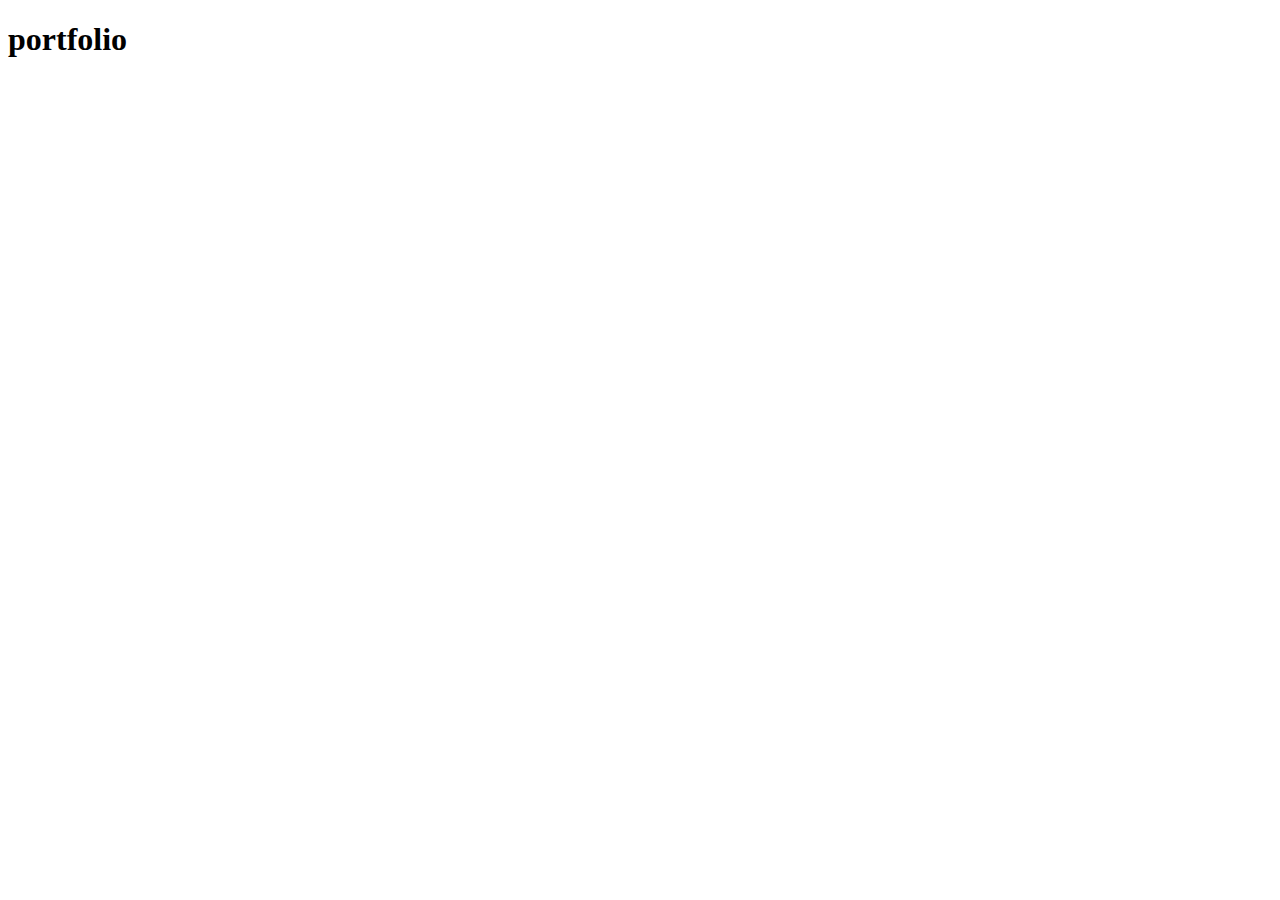
==== portfolio.html @ dc9007f6 "Create portfolio.html" ====
<!DOCTYPE html>
<html lang="en">
<head>
    <meta charset="UTF-8">
    <meta name="viewport" content="width=device-width, initial-scale=1.0">
    <title>Portfolio</title>
</head>
<body>
    <h1>portfolio</h1>
</body>
</html>
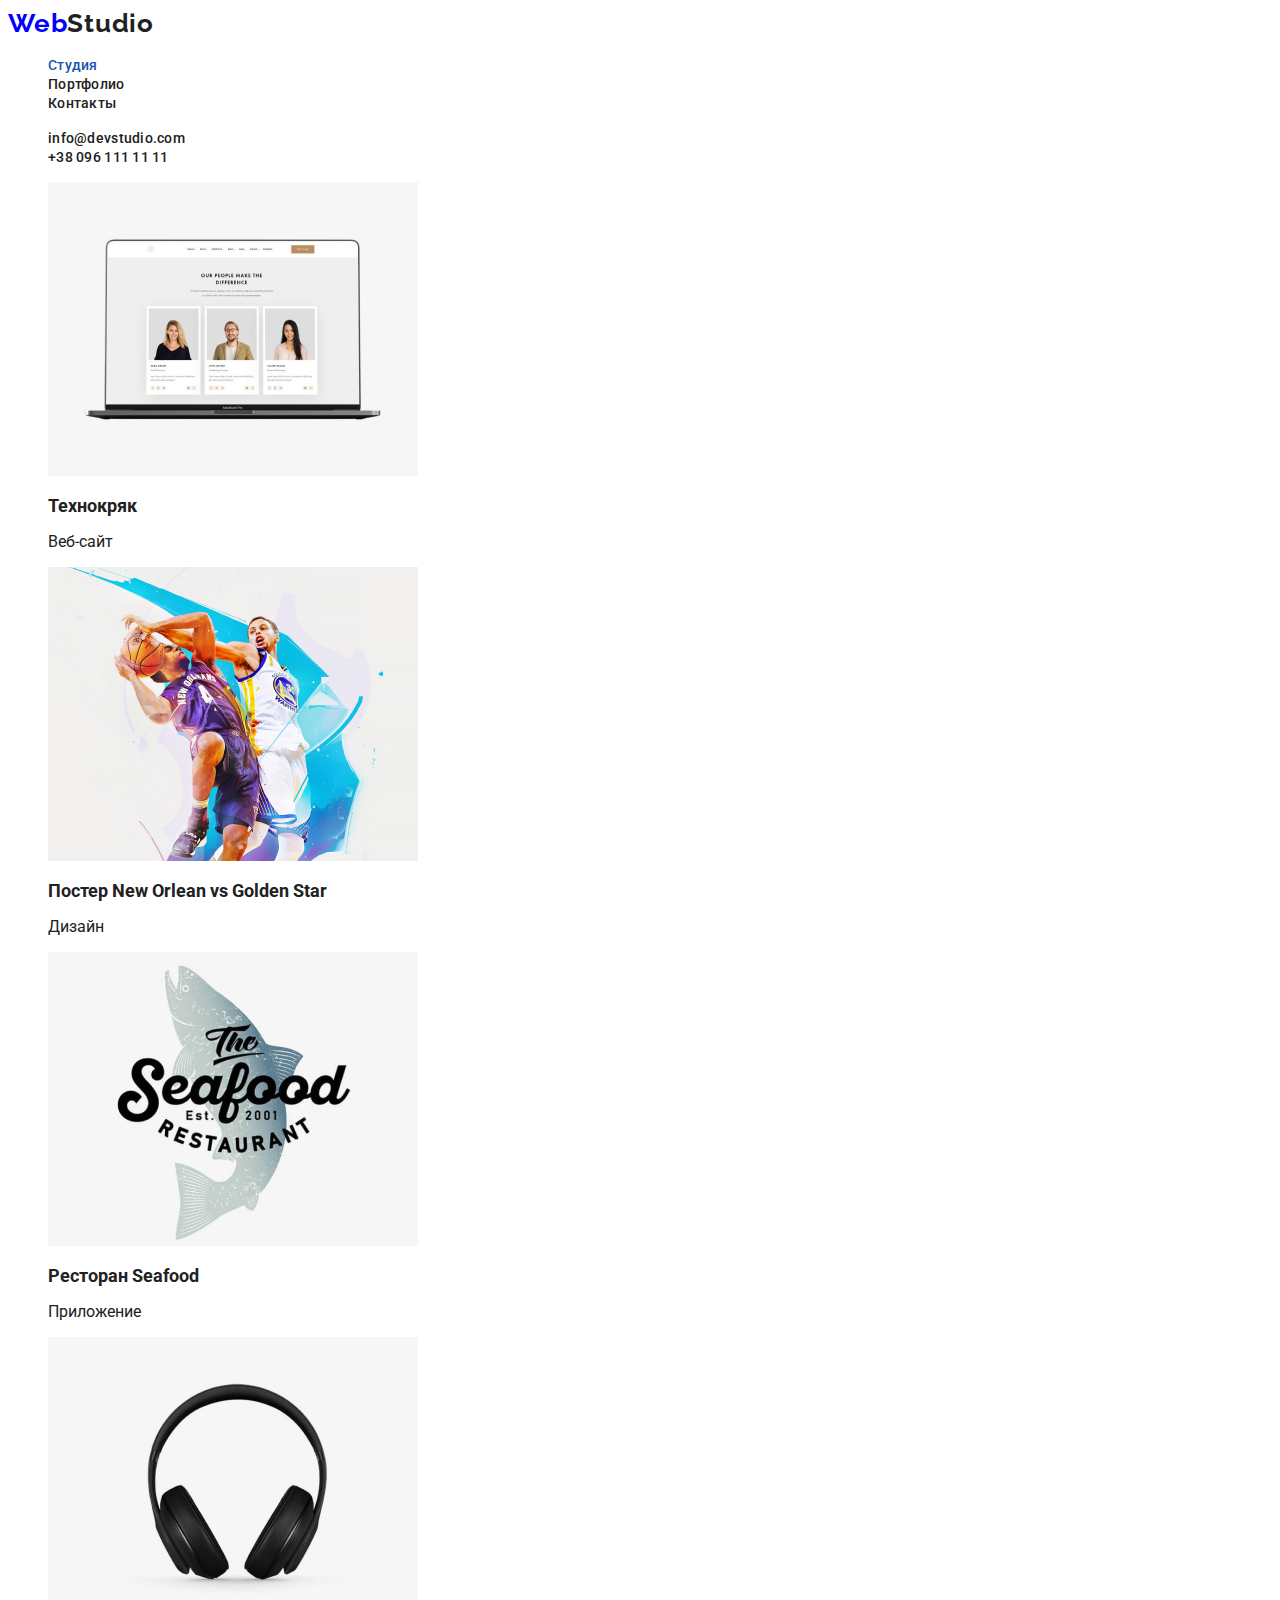
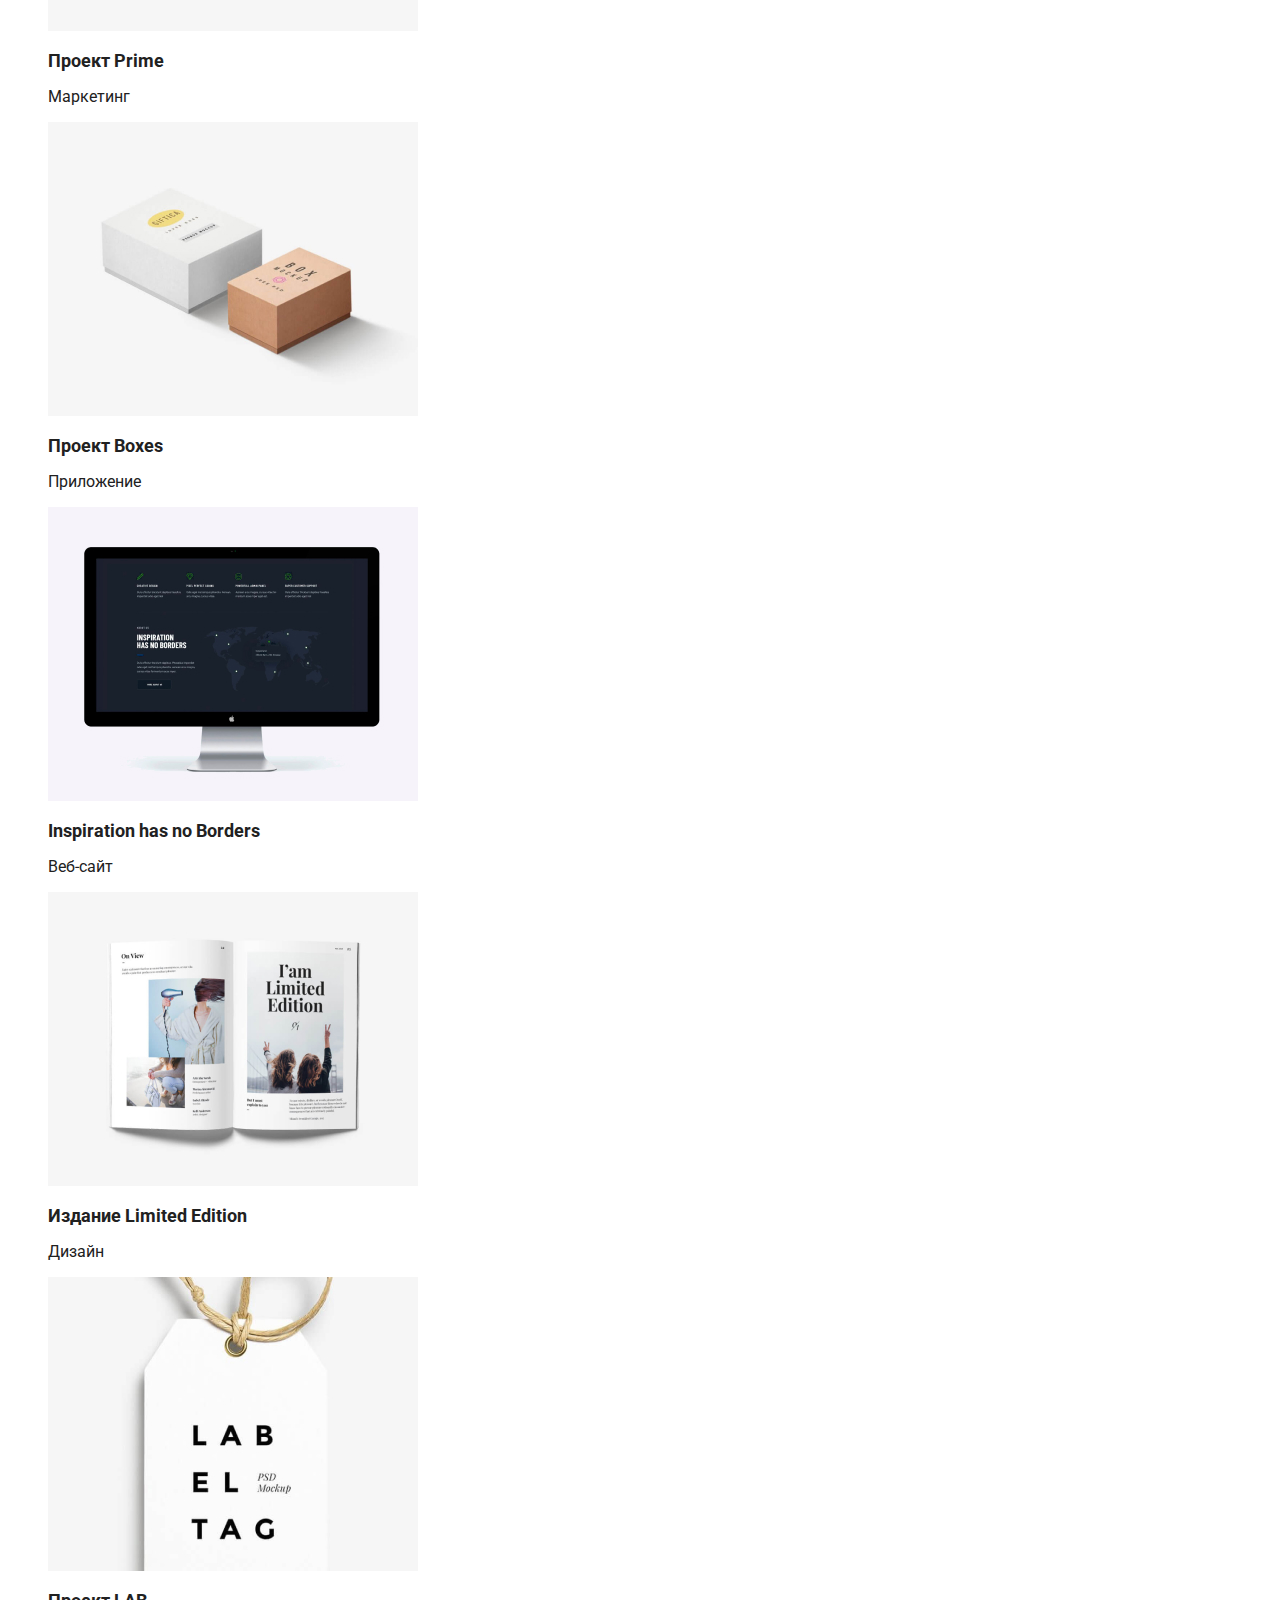
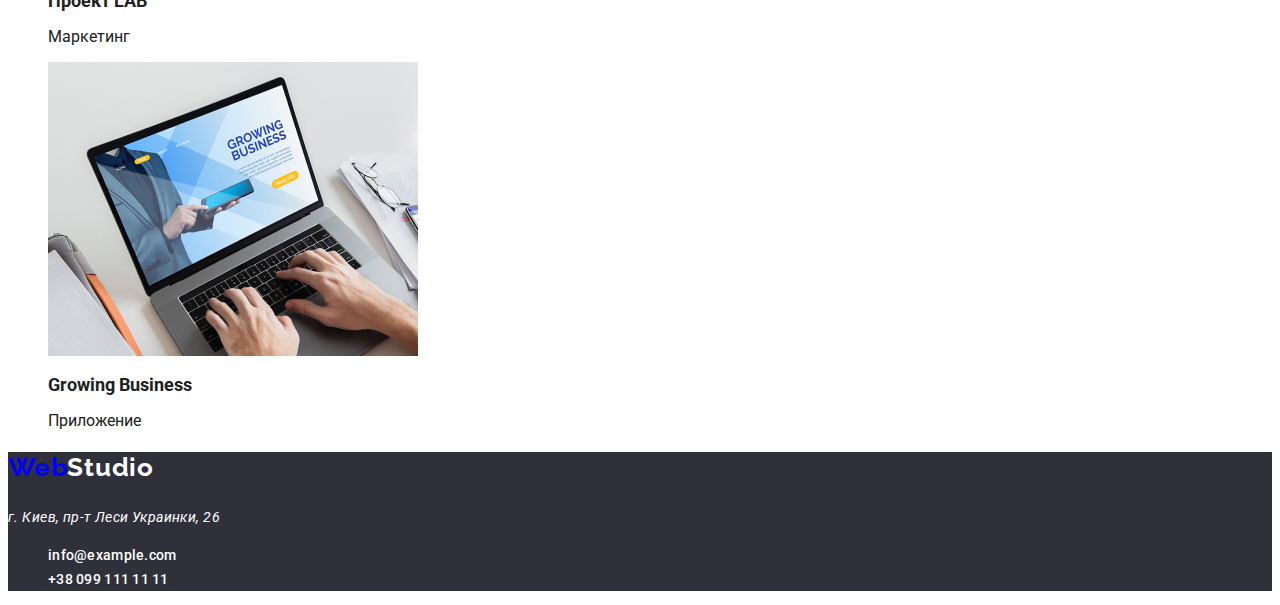
==== commit 0f01c875: "create portfolio" ====
--- a/portfolio.html
+++ b/portfolio.html
@@ -1,11 +1,127 @@
 <!DOCTYPE html>
-<html lang="en">
+<html lang="ru">
+
 <head>
     <meta charset="UTF-8">
     <meta name="viewport" content="width=device-width, initial-scale=1.0">
-    <title>Portfolio</title>
+    <title>portfolio</title>
+    <link rel="stylesheet" href="https://cdnjs.cloudflare.com/ajax/libs/modern-normalize/1.0.0/modern-normalize.min.css"
+        integrity="sha512-ISS7cAi1PEhQ8jnbJpJZMd29NlhNj4AWYyLOSp2CE/CsHxTCu+r+t0D2yoJudVrd0/8fTVPUVDzY5Tvli75u/g=="
+        crossorigin="anonymous">
+    <link rel="stylesheet" href="./css/main.css">
+    <link rel="stylesheet" href="./css/common.css">
+    <link rel="preconnect" href="https://fonts.gstatic.com">
+    <link
+        href="https://fonts.googleapis.com/css2?family=Raleway:wght@700&family=Roboto:wght@400;500;700;900&display=swap"
+        rel="stylesheet">
+
+
 </head>
+
 <body>
-    <h1>portfolio</h1>
+    <header>
+        <nav>
+            <a href="#" class="logo"> <span style="color: blue; ">Web</span>Studio</a>
+            <ul class="site-nav list">
+                <li>
+                    <a href="#" class="link current">Студия</a>
+                </li>
+                <li>
+                    <a href="./portfolio.html" class="link">Портфолио</a>
+                </li>
+                <li>
+                    <a href="#" class="link">Контакты</a>
+                </li>
+            </ul>
+        </nav>
+
+        <ul class="contacts-nav list">
+            <li>
+                <a href="mailto:info@devstudio.com" class="link">info@devstudio.com</a>
+            </li>
+            <li>
+                <a href="tel:+380961111111" class="link">+38 096 111 11 11</a>
+            </li>
+        </ul>
+    </header>
+    <main>
+        
+    
+        <section class="works">
+            <h1 class="visually-hidden"> Наши работы</h1>
+            <ul>
+                <li class="photo-work"> <img src="./images/pimg1.jpg" alt="img" width="370">
+                    <h2 class="heading-work">Технокряк</h2>
+                    <p class="description">Веб-сайт</p>
+                </li>
+            </ul>
+            <ul>
+                <li class="photo-work"> <img src="./images/pimg2.jpg" alt="img" width="370">
+                    <h2 class="heading-work">Постер New Orlean vs Golden Star</h2>
+                    <p class="description">Дизайн</p>
+                </li>
+            </ul>
+            <ul>
+                <li class="photo-work"> <img src="./images/pimg3.jpg" alt="img" width="370">
+                    <h2 class="heading-work">Ресторан Seafood</h2>
+                    <p class="description">Приложение</p>
+                </li>
+            </ul>
+            <ul>
+                <li class="photo-work"> <img src="./images/pimg4.jpg" alt="img" width="370">
+                    <h2 class="heading-work">Проект Prime</h2>
+                    <p class="description">Маркетинг</p>
+                </li>
+            </ul>
+            <ul>
+                <li class="photo-work"> <img src="./images/pimg5.jpg" alt="img" width="370">
+                    <h2 class="heading-work">Проект Boxes</h2>
+                    <p class="description">Приложение</p>
+                </li>
+            </ul>
+            <ul>
+                <li class="photo-work"> <img src="./images/pimg6.jpg" alt="img" width="370">
+                    <h2 class="heading-work">Inspiration has no Borders</h2>
+                    <p class="description">Веб-сайт</p>
+                </li>
+            </ul>
+            <ul>
+                <li class="photo-work"> <img src="./images/pimg7.jpg" alt="img" width="370">
+                    <h2 class="heading-work">Издание Limited Edition</h2>
+                    <p class="description">Дизайн</p>
+                </li>
+            </ul>
+            <ul>
+                <li class="photo-work"> <img src="./images/pimg8.jpg" alt="img" width="370">
+                    <h2 class="heading-work">Проект LAB</h2>
+                    <p class="description">Маркетинг</p>
+                </li>
+            </ul>
+            <ul>
+                <li class="photo-work"> <img src="./images/pimg9.jpg" alt="img" width="370">
+                    <h2 class="heading-work">Growing Business</h2>
+                    <p class="description">Приложение</p>
+                </li>
+            </ul>
+        </section>
+    </main>
+    <footer>
+        <section class="foot">
+            <h2 class="logof"><span style="color: blue;">Web</span>Studio</h2>
+            <address>
+                <p>г. Киев, пр-т Леси Украинки, 26</p>
+                <ul class="contacts-nav list">
+                    <li>
+                        <a href="mailto:info@example.com " class="link">info@example.com</a>
+                    </li>
+                    <li>
+                        <a href="tel:+380991111111" class="link">+38 099 111 11 11</a>
+                    </li>
+                </ul>
+            </address>
+        </section>
+
+    </footer>
 </body>
+
 </html>--- a/css/main.css
+++ b/css/main.css
@@ -0,0 +1 @@
+
--- a/css/common.css
+++ b/css/common.css
@@ -0,0 +1,152 @@
+:root {
+  --primary-text-color: rgba(33, 33, 33, 1);
+  --dop-text-color: rgba(117, 117, 117, 1);
+  --title-text-color: rgb(24, 83, 172);
+  --footer-color: rgba(47, 48, 58, 1);
+  --hero-color: rgba(47, 48, 58, 1);
+}
+
+ul {
+  list-style-type: none;
+}
+
+body {
+  font-family: 'Roboto', sans-serif;
+  color: var(--primary-text-color);
+}
+
+.logo,
+.logof {
+  text-decoration: none;
+  font-family: Raleway, sans-serif;
+  font-style: normal;
+  font-weight: 700;
+  font-size: 26px;
+  line-height: 31px;
+  letter-spacing: 0.03em;
+  color: inherit;
+}
+
+.logo:hover,
+.logo:focus {
+  color: var(--title-text-color);
+}
+
+/* Site nav */
+.site-nav .link:hover,
+.site-nav .link:focus,
+.contacts-nav .link:hover,
+.contacts-nav .link:focus {
+  color: var(--title-text-color);
+}
+
+.site-nav .link.current {
+  color: var(--title-text-color);
+}
+
+.site-nav .link,
+.contacts-nav .link {
+  text-decoration: none;
+  font-family: inherit;
+  font-style: normal;
+  font-weight: 500;
+  font-size: 14px;
+  line-height: 16px;
+  letter-spacing: 0.02em;
+  color: inherit;
+}
+
+/* section hero */
+.hero {
+  background-color: var(--hero-color);
+  color: #ffffff;
+}
+.hero-title {
+  font-family: inherit;
+  font-style: normal;
+  font-weight: 900;
+  font-size: 44px;
+  line-height: 60px;
+  text-align: center;
+  letter-spacing: 0.06em;
+  text-transform: uppercase;
+}
+
+.button-primary {
+  font-family: inherit;
+  font-weight: 700;
+  font-size: 16px;
+  background-color: blue;
+  color: #ffffff;
+}
+
+/* section about */
+.visually-hidden {
+  position: absolute;
+  width: 1px;
+  height: 1px;
+  margin: -1px;
+  border: 0;
+  padding: 0;
+
+  white-space: nowrap;
+  clip-path: inset(100%);
+  clip: rect(0 0 0 0);
+  overflow: hidden;
+}
+
+.about-a {
+  font-family: inherit;
+  font-size: 14px;
+  font-weight: 700;
+  color: var(--primary-text-color);
+}
+
+.about-b {
+  font-family: inherit;
+  font-size: 14px;
+  font-weight: 400;
+  color: var(--dop-text-color);
+}
+
+/* чем занимаемся */
+.what-doing,
+.team {
+  font-family: inherit;
+  font-size: 36px;
+  font-weight: 700;
+  color: var(--primary-text-color);
+}
+
+/* наша команда */
+.name-card {
+  font-family: inherit;
+  font-size: 16px;
+  font-weight: 500;
+  color: var(--primary-text-color);
+}
+.specialty {
+  font-family: inherit;
+  font-size: 16px;
+  font-weight: 400;
+  color: var(--dop-text-color);
+}
+/* section foot */
+.foot {
+  background-color: var(--hero-color);
+  color: #ffffff;
+  font-family: Roboto, sans-serif;
+  font-style: normal;
+  font-weight: 400;
+  font-size: 14px;
+  line-height: 24px;
+  letter-spacing: 0.03em;
+}
+
+/* portfolio */
+.heading-work {
+  font-family: inherit;
+  font-size: 18px;
+  font-weight: 700;
+  color: var(--primary-text-color);
+}
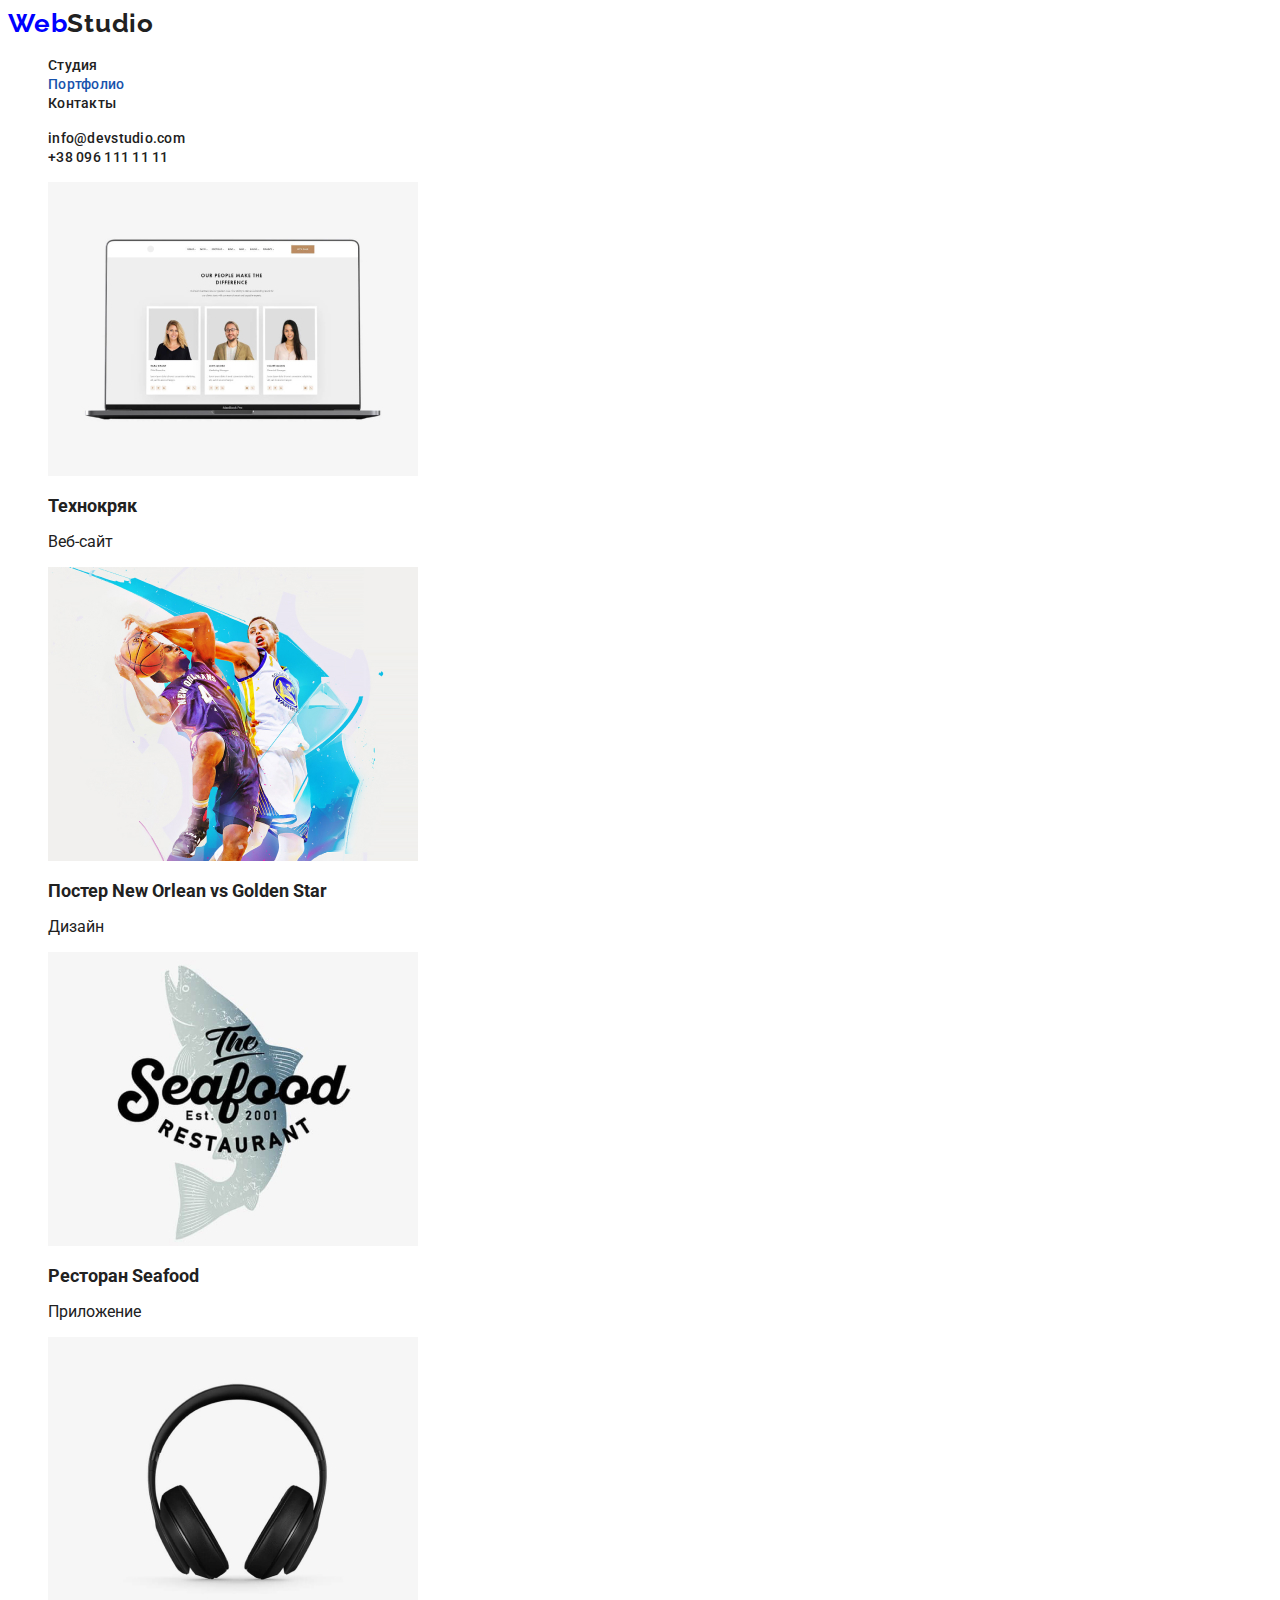
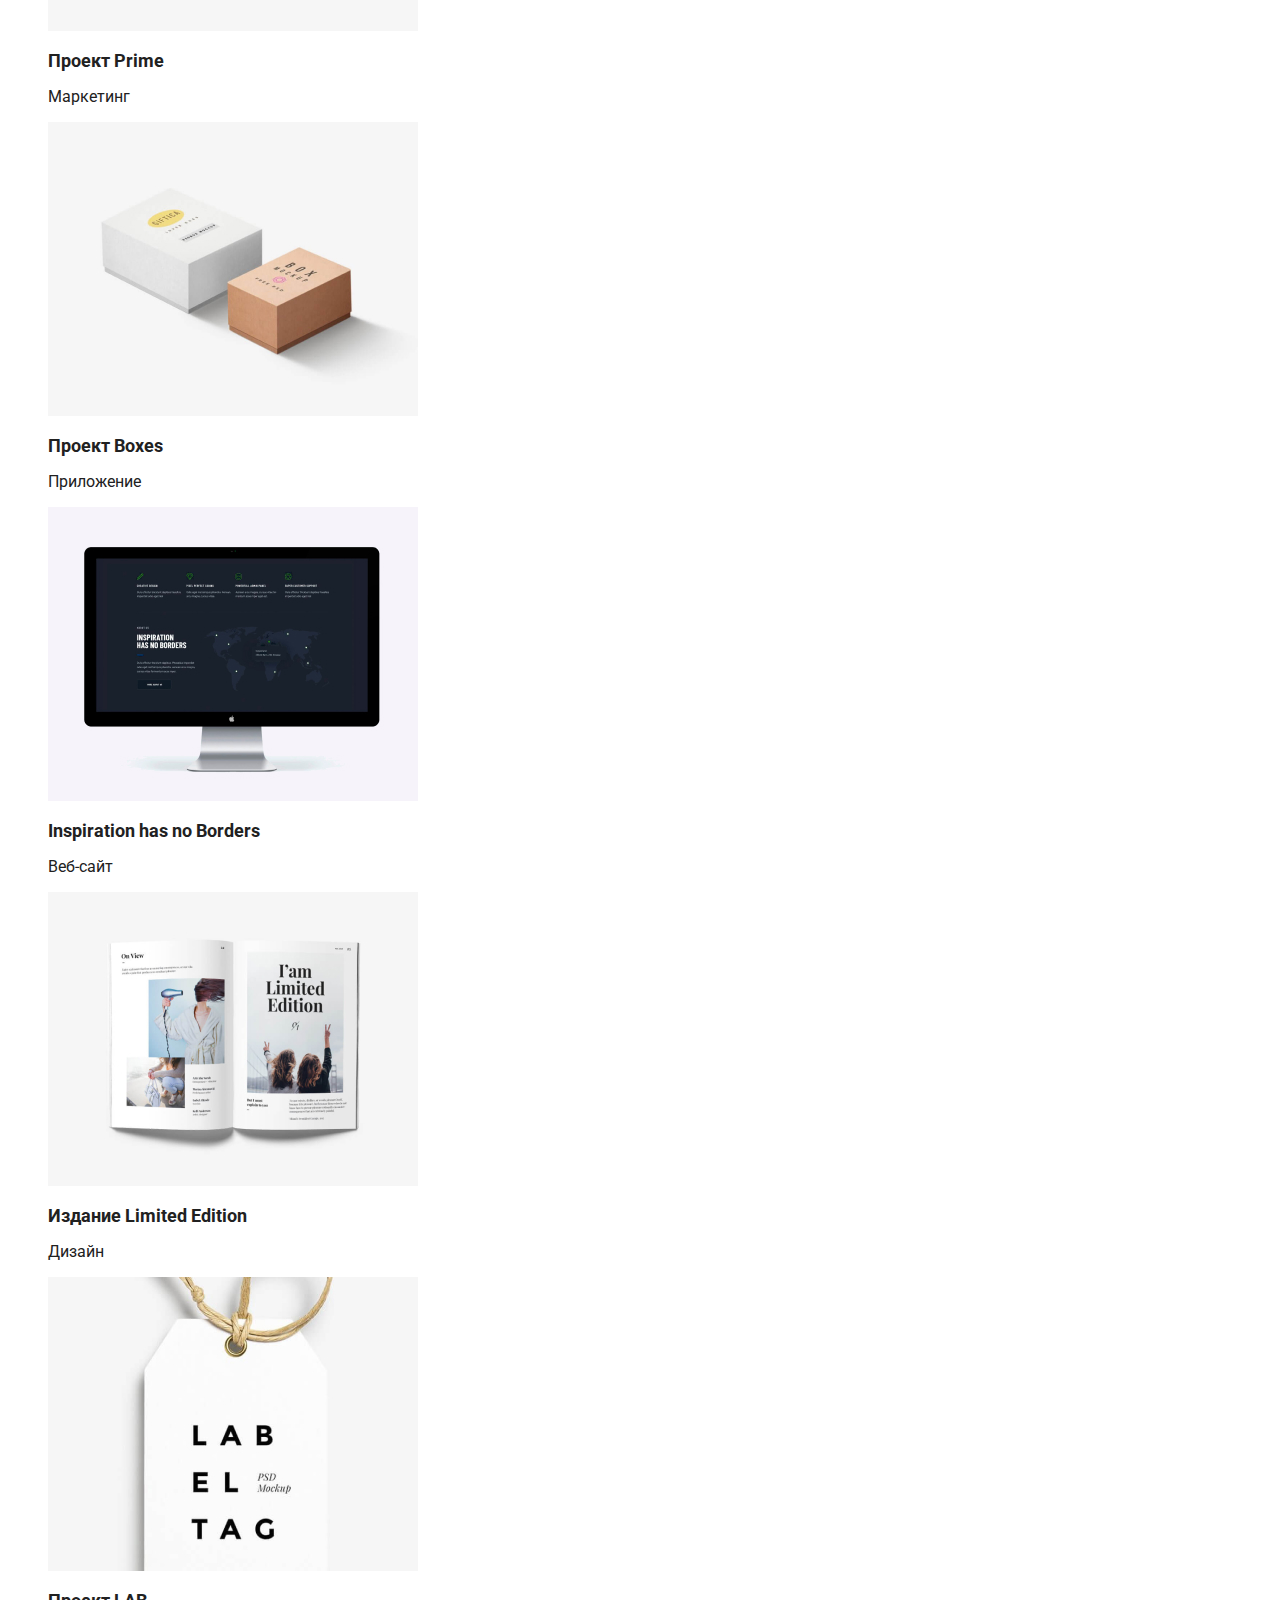
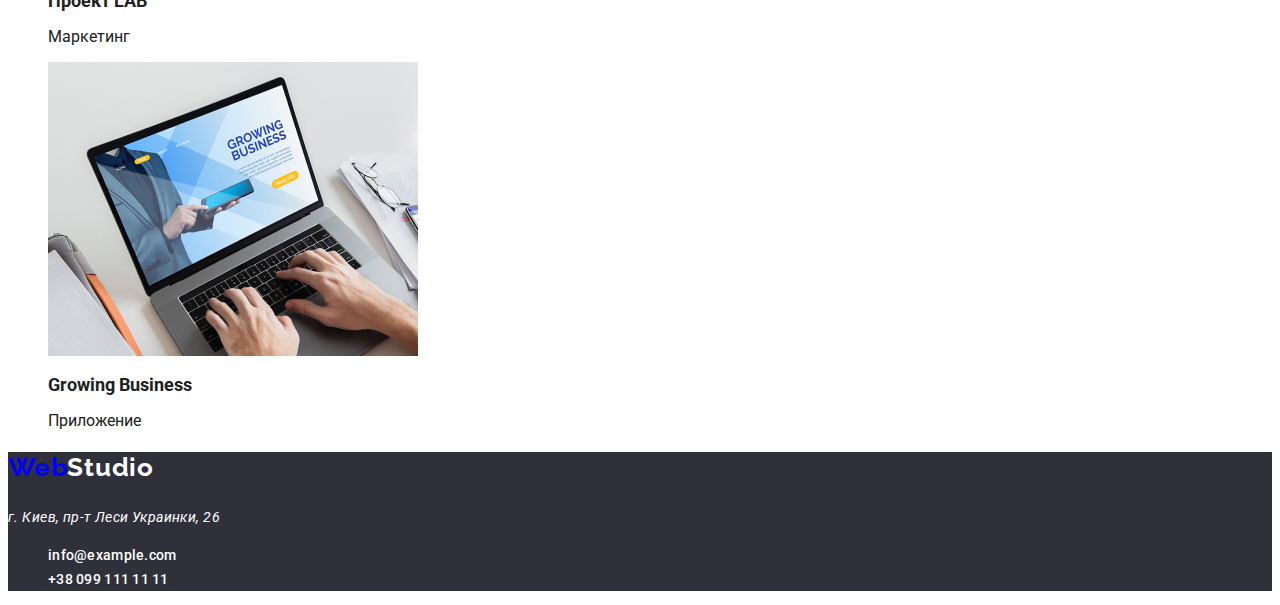
==== commit 2eb341f8: "create link studio" ====
--- a/portfolio.html
+++ b/portfolio.html
@@ -24,10 +24,10 @@
             <a href="#" class="logo"> <span style="color: blue; ">Web</span>Studio</a>
             <ul class="site-nav list">
                 <li>
-                    <a href="#" class="link current">Студия</a>
+                    <a href="./index.html" class="link">Студия</a>
                 </li>
                 <li>
-                    <a href="./portfolio.html" class="link">Портфолио</a>
+                    <a href="./portfolio.html" class="link current">Портфолио</a>
                 </li>
                 <li>
                     <a href="#" class="link">Контакты</a>
--- a/css/main.css
+++ b/css/main.css
@@ -1 +1,152 @@
+:root {
+  --primary-text-color: rgba(33, 33, 33, 1);
+  --dop-text-color: rgba(117, 117, 117, 1);
+  --title-text-color: rgb(24, 83, 172);
+  --footer-color: rgba(47, 48, 58, 1);
+  --hero-color: rgba(47, 48, 58, 1);
+}
 
+ul {
+  list-style-type: none;
+}
+
+body {
+  font-family: 'Roboto', sans-serif;
+  color: var(--primary-text-color);
+}
+
+.logo,
+.logof {
+  text-decoration: none;
+  font-family: Raleway, sans-serif;
+  font-style: normal;
+  font-weight: 700;
+  font-size: 26px;
+  line-height: 31px;
+  letter-spacing: 0.03em;
+  color: inherit;
+}
+
+.logo:hover,
+.logo:focus {
+  color: var(--title-text-color);
+}
+
+/* Site nav */
+.site-nav .link:hover,
+.site-nav .link:focus,
+.contacts-nav .link:hover,
+.contacts-nav .link:focus {
+  color: var(--title-text-color);
+}
+
+.site-nav .link.current {
+  color: var(--title-text-color);
+}
+
+.site-nav .link,
+.contacts-nav .link {
+  text-decoration: none;
+  font-family: inherit;
+  font-style: normal;
+  font-weight: 500;
+  font-size: 14px;
+  line-height: 16px;
+  letter-spacing: 0.02em;
+  color: inherit;
+}
+
+/* section hero */
+.hero {
+  background-color: var(--hero-color);
+  color: #ffffff;
+}
+.hero-title {
+  font-family: inherit;
+  font-style: normal;
+  font-weight: 900;
+  font-size: 44px;
+  line-height: 60px;
+  text-align: center;
+  letter-spacing: 0.06em;
+  text-transform: uppercase;
+}
+
+.button-primary {
+  font-family: inherit;
+  font-weight: 700;
+  font-size: 16px;
+  background-color: blue;
+  color: #ffffff;
+}
+
+/* section about */
+.visually-hidden {
+  position: absolute;
+  width: 1px;
+  height: 1px;
+  margin: -1px;
+  border: 0;
+  padding: 0;
+
+  white-space: nowrap;
+  clip-path: inset(100%);
+  clip: rect(0 0 0 0);
+  overflow: hidden;
+}
+
+.about-a {
+  font-family: inherit;
+  font-size: 14px;
+  font-weight: 700;
+  color: var(--primary-text-color);
+}
+
+.about-b {
+  font-family: inherit;
+  font-size: 14px;
+  font-weight: 400;
+  color: var(--dop-text-color);
+}
+
+/* чем занимаемся */
+.what-doing,
+.team {
+  font-family: inherit;
+  font-size: 36px;
+  font-weight: 700;
+  color: var(--primary-text-color);
+}
+
+/* наша команда */
+.name-card {
+  font-family: inherit;
+  font-size: 16px;
+  font-weight: 500;
+  color: var(--primary-text-color);
+}
+.specialty {
+  font-family: inherit;
+  font-size: 16px;
+  font-weight: 400;
+  color: var(--dop-text-color);
+}
+/* section foot */
+.foot {
+  background-color: var(--hero-color);
+  color: #ffffff;
+  font-family: Roboto, sans-serif;
+  font-style: normal;
+  font-weight: 400;
+  font-size: 14px;
+  line-height: 24px;
+  letter-spacing: 0.03em;
+}
+
+/* portfolio */
+.heading-work {
+  font-family: inherit;
+  font-size: 18px;
+  font-weight: 700;
+  color: var(--primary-text-color);
+}
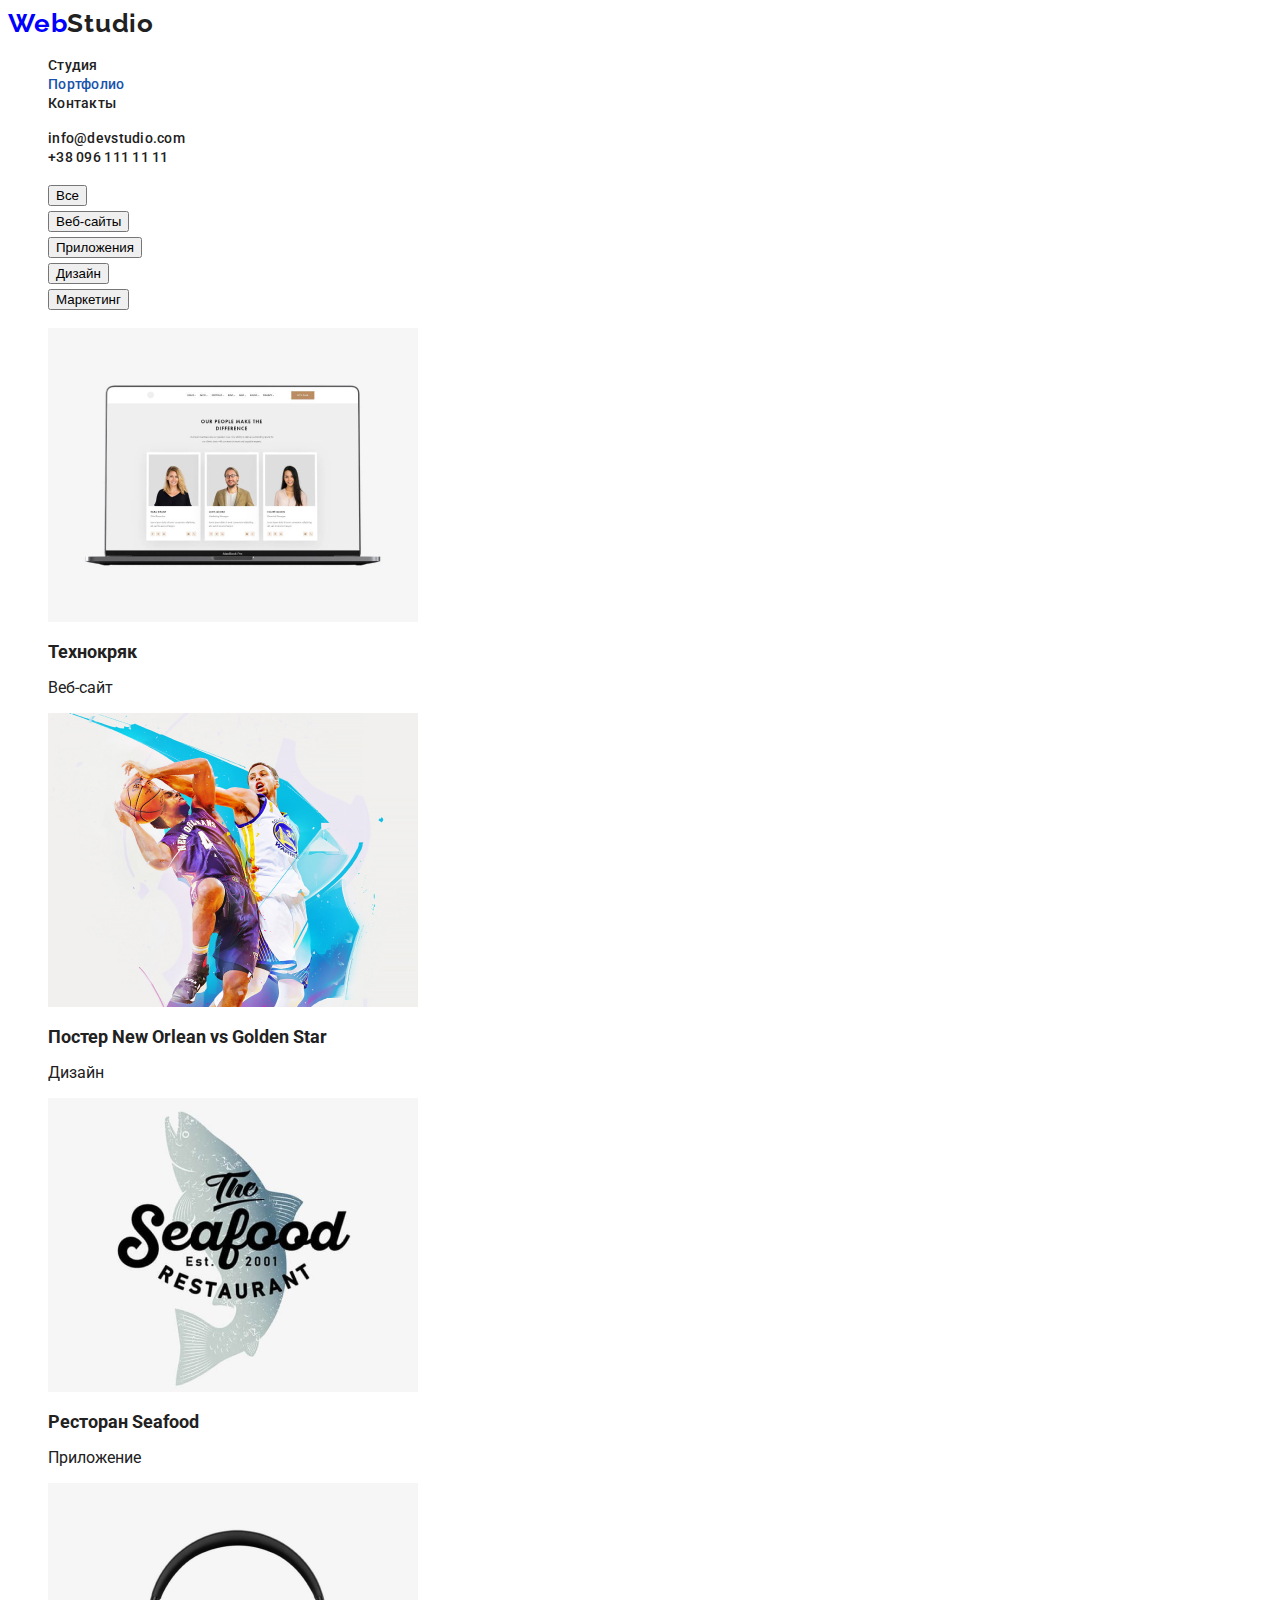
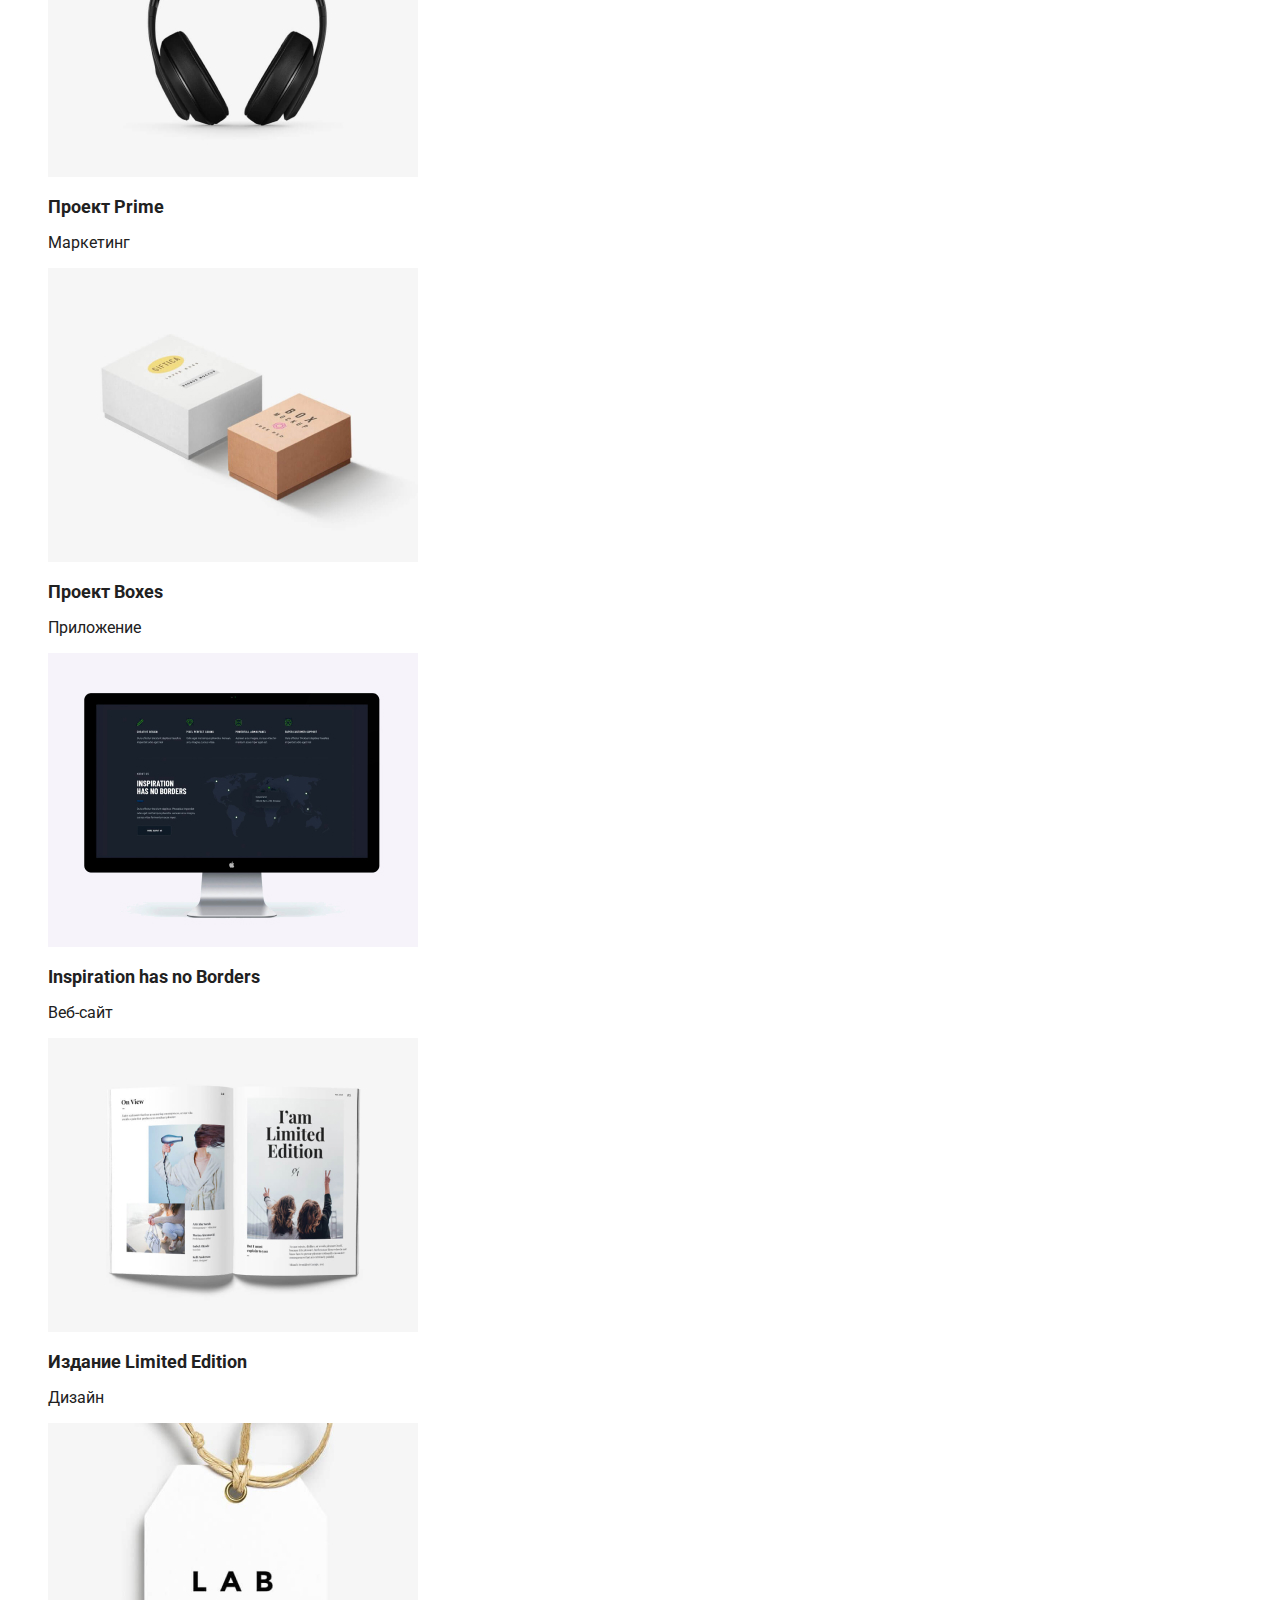
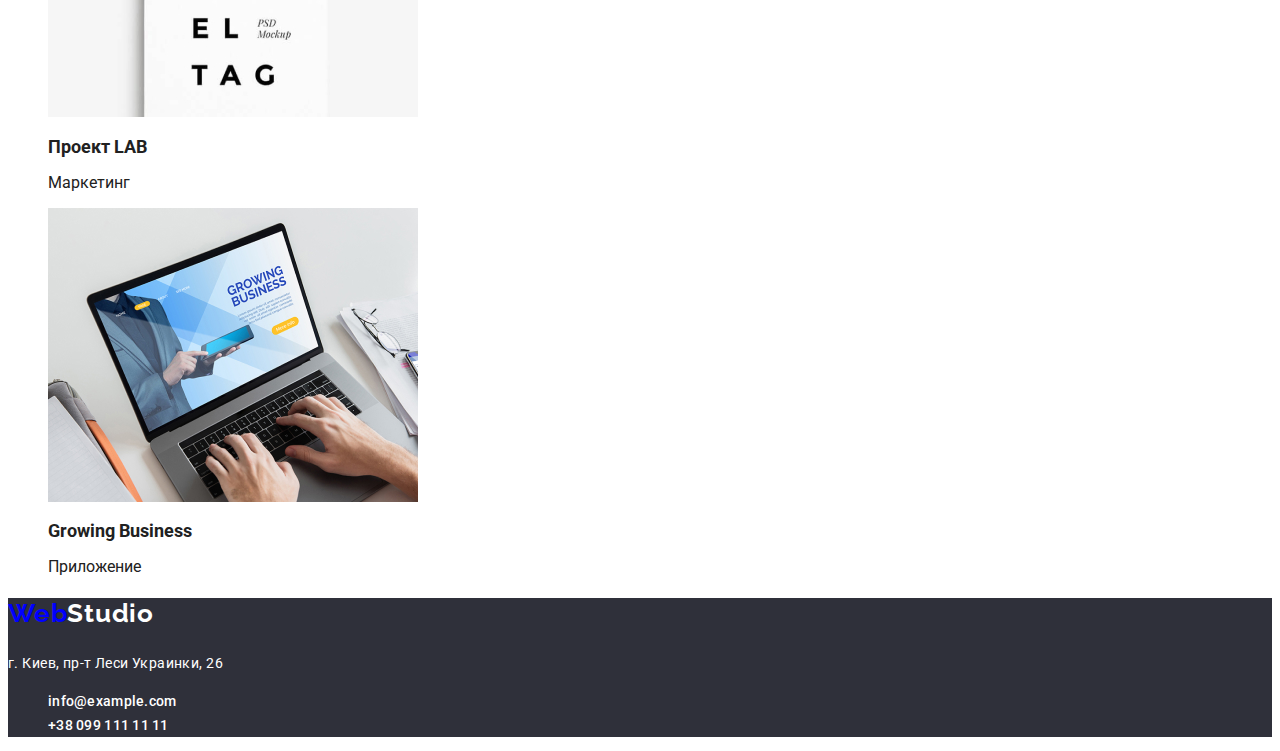
==== commit 66e958c2: "create button portfolio" ====
--- a/portfolio.html
+++ b/portfolio.html
@@ -21,7 +21,7 @@
 <body>
     <header>
         <nav>
-            <a href="#" class="logo"> <span style="color: blue; ">Web</span>Studio</a>
+            <a href="./index.html" class="logo"> <span style="color: blue; ">Web</span>Studio</a>
             <ul class="site-nav list">
                 <li>
                     <a href="./index.html" class="link">Студия</a>
@@ -45,71 +45,70 @@
         </ul>
     </header>
     <main>
-        
-    
         <section class="works">
             <h1 class="visually-hidden"> Наши работы</h1>
-            <ul>
-                <li class="photo-work"> <img src="./images/pimg1.jpg" alt="img" width="370">
-                    <h2 class="heading-work">Технокряк</h2>
-                    <p class="description">Веб-сайт</p>
+            <ul class="button">
+                <li>
+                    <button class="button-all">Все</button>
+                </li>
+                <li>
+                    <button class="button-web">Веб-сайты</button>
+                </li>
+                <li>
+                    <button class="button-apps">Приложения</button>
+                </li>
+                <li>
+                    <button class="button-design">Дизайн</button>
+                </li>
+                <li>
+                    <button class="button-marketing">Маркетинг</button>
                 </li>
             </ul>
             <ul>
-                <li class="photo-work"> <img src="./images/pimg2.jpg" alt="img" width="370">
+               <li class="photo-work"> <img src="./images/pimg1.jpg" alt="img" width="370">
+                    <h2 class="heading-work">Технокряк</h2>
+                    <p class="description">Веб-сайт</p>
+               </li>
+               <li class="photo-work"> <img src="./images/pimg2.jpg" alt="img" width="370">
                     <h2 class="heading-work">Постер New Orlean vs Golden Star</h2>
                     <p class="description">Дизайн</p>
-                </li>
-            </ul>
-            <ul>
-                <li class="photo-work"> <img src="./images/pimg3.jpg" alt="img" width="370">
+               </li>
+               <li class="photo-work"> <img src="./images/pimg3.jpg" alt="img" width="370">
                     <h2 class="heading-work">Ресторан Seafood</h2>
                     <p class="description">Приложение</p>
-                </li>
-            </ul>
-            <ul>
-                <li class="photo-work"> <img src="./images/pimg4.jpg" alt="img" width="370">
+               </li>
+               <li class="photo-work"> <img src="./images/pimg4.jpg" alt="img" width="370">
                     <h2 class="heading-work">Проект Prime</h2>
                     <p class="description">Маркетинг</p>
-                </li>
-            </ul>
-            <ul>
-                <li class="photo-work"> <img src="./images/pimg5.jpg" alt="img" width="370">
+               </li>
+               <li class="photo-work"> <img src="./images/pimg5.jpg" alt="img" width="370">
                     <h2 class="heading-work">Проект Boxes</h2>
                     <p class="description">Приложение</p>
-                </li>
-            </ul>
-            <ul>
-                <li class="photo-work"> <img src="./images/pimg6.jpg" alt="img" width="370">
+               </li>
+               <li class="photo-work"> <img src="./images/pimg6.jpg" alt="img" width="370">
                     <h2 class="heading-work">Inspiration has no Borders</h2>
                     <p class="description">Веб-сайт</p>
-                </li>
-            </ul>
-            <ul>
-                <li class="photo-work"> <img src="./images/pimg7.jpg" alt="img" width="370">
+               </li>
+               <li class="photo-work"> <img src="./images/pimg7.jpg" alt="img" width="370">
                     <h2 class="heading-work">Издание Limited Edition</h2>
                     <p class="description">Дизайн</p>
-                </li>
-            </ul>
-            <ul>
-                <li class="photo-work"> <img src="./images/pimg8.jpg" alt="img" width="370">
+               </li>
+               <li class="photo-work"> <img src="./images/pimg8.jpg" alt="img" width="370">
                     <h2 class="heading-work">Проект LAB</h2>
                     <p class="description">Маркетинг</p>
-                </li>
-            </ul>
-            <ul>
-                <li class="photo-work"> <img src="./images/pimg9.jpg" alt="img" width="370">
+               </li>
+               <li class="photo-work"> <img src="./images/pimg9.jpg" alt="img" width="370">
                     <h2 class="heading-work">Growing Business</h2>
                     <p class="description">Приложение</p>
-                </li>
-            </ul>
+               </li>
+           </ul>
         </section>
     </main>
     <footer>
         <section class="foot">
             <h2 class="logof"><span style="color: blue;">Web</span>Studio</h2>
             <address>
-                <p>г. Киев, пр-т Леси Украинки, 26</p>
+                <p class="cont-text">г. Киев, пр-т Леси Украинки, 26</p>
                 <ul class="contacts-nav list">
                     <li>
                         <a href="mailto:info@example.com " class="link">info@example.com</a>
--- a/css/main.css
+++ b/css/main.css
@@ -61,6 +61,7 @@
   background-color: var(--hero-color);
   color: #ffffff;
 }
+
 .hero-title {
   font-family: inherit;
   font-style: normal;
@@ -125,22 +126,28 @@
   font-weight: 500;
   color: var(--primary-text-color);
 }
+
 .specialty {
   font-family: inherit;
   font-size: 16px;
   font-weight: 400;
   color: var(--dop-text-color);
 }
+
 /* section foot */
 .foot {
   background-color: var(--hero-color);
   color: #ffffff;
-  font-family: Roboto, sans-serif;
+  font-family: inherit;
   font-style: normal;
   font-weight: 400;
   font-size: 14px;
   line-height: 24px;
   letter-spacing: 0.03em;
+}
+
+.cont-text {
+  font-style: normal;
 }
 
 /* portfolio */
@@ -150,3 +157,11 @@
   font-weight: 700;
   color: var(--primary-text-color);
 }
+
+.button {
+  font-family: inherit;
+  font-size: 16px;
+  font-weight: 500;
+  line-height: 26px;
+  color: var(--primary-text-color);
+}
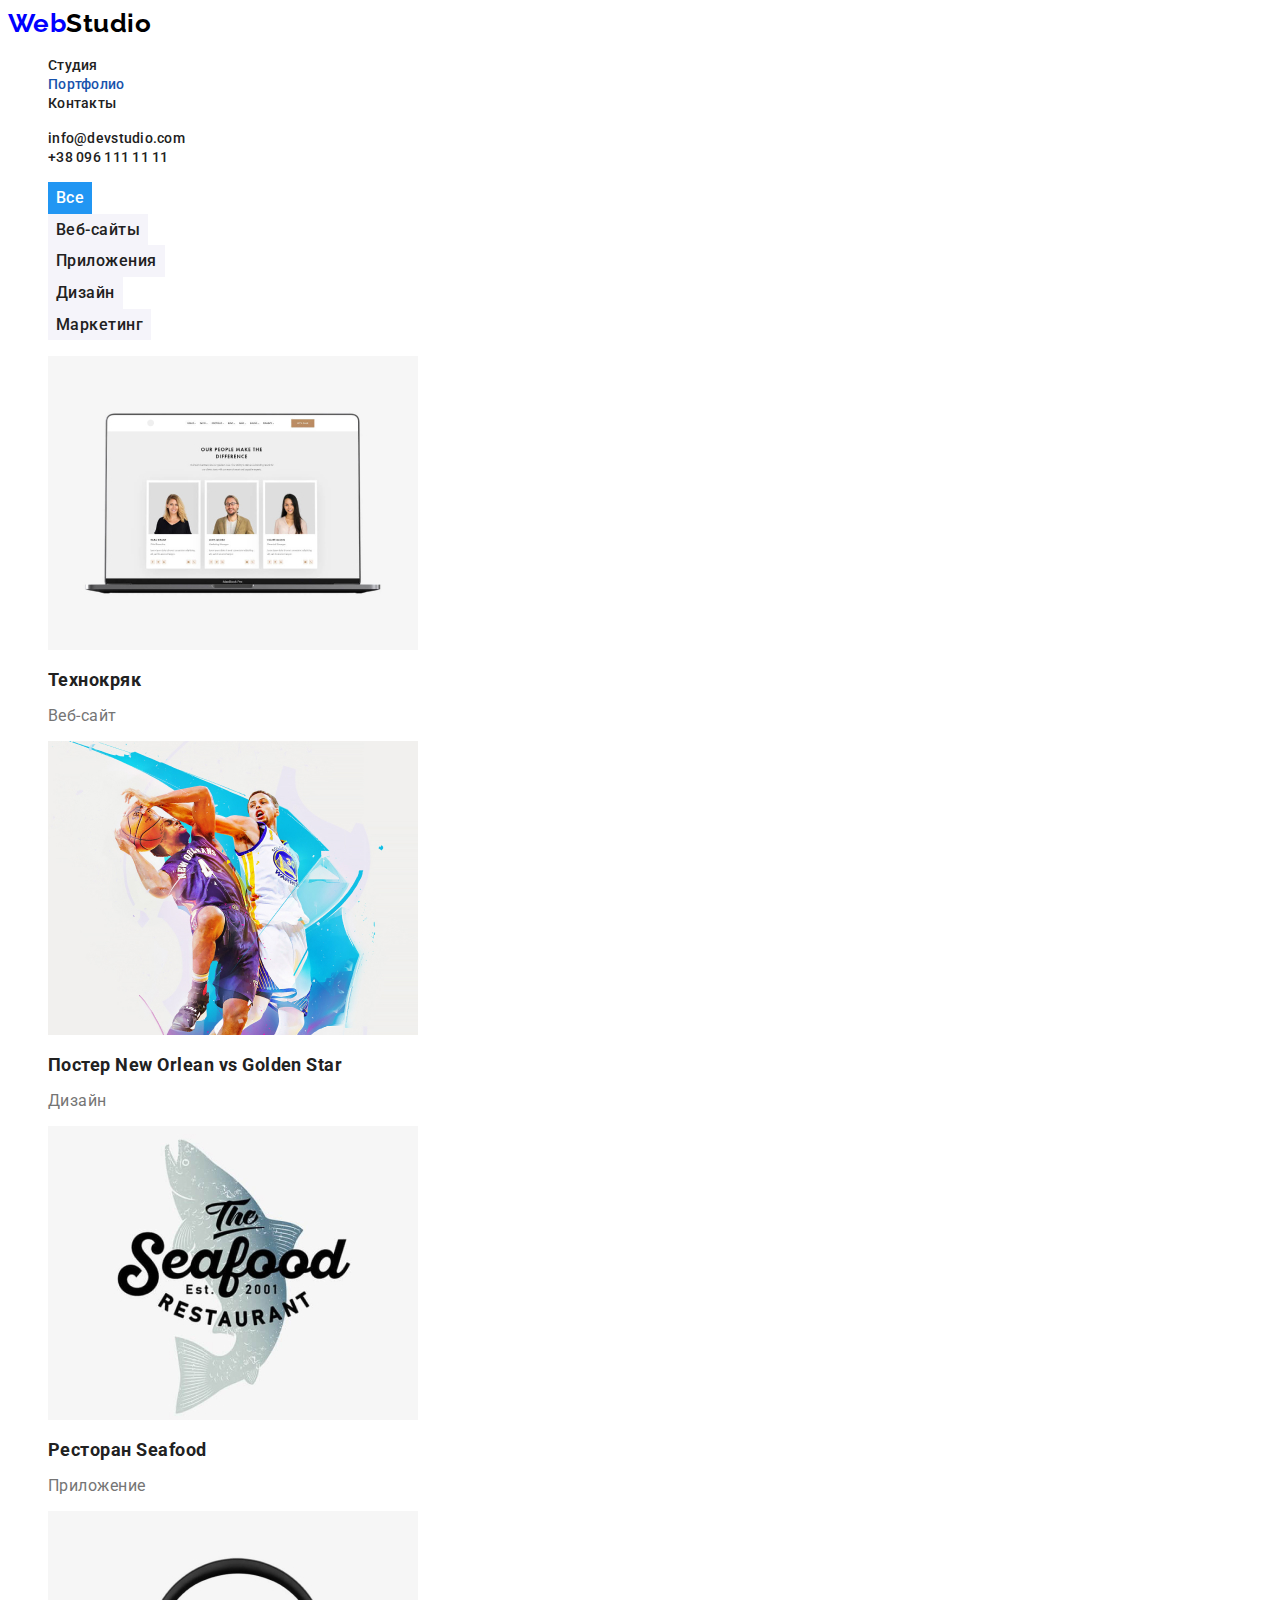
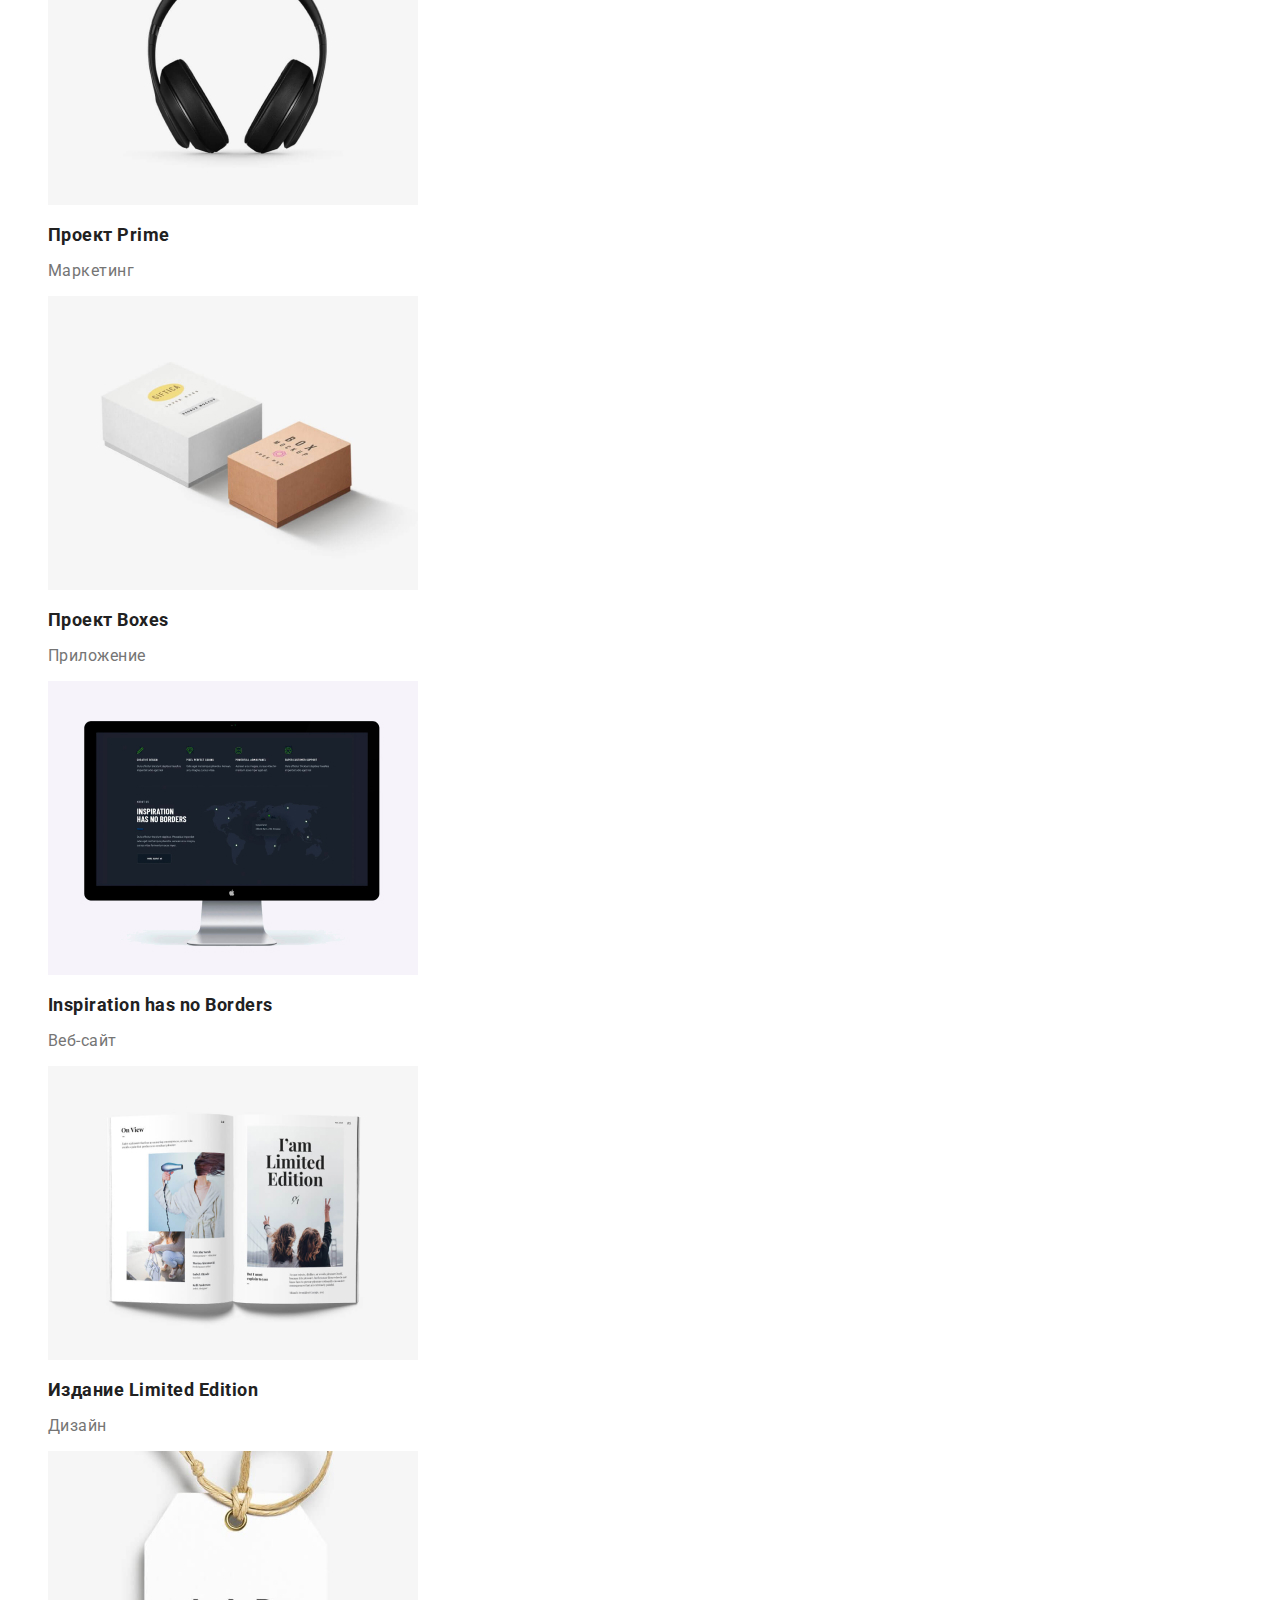
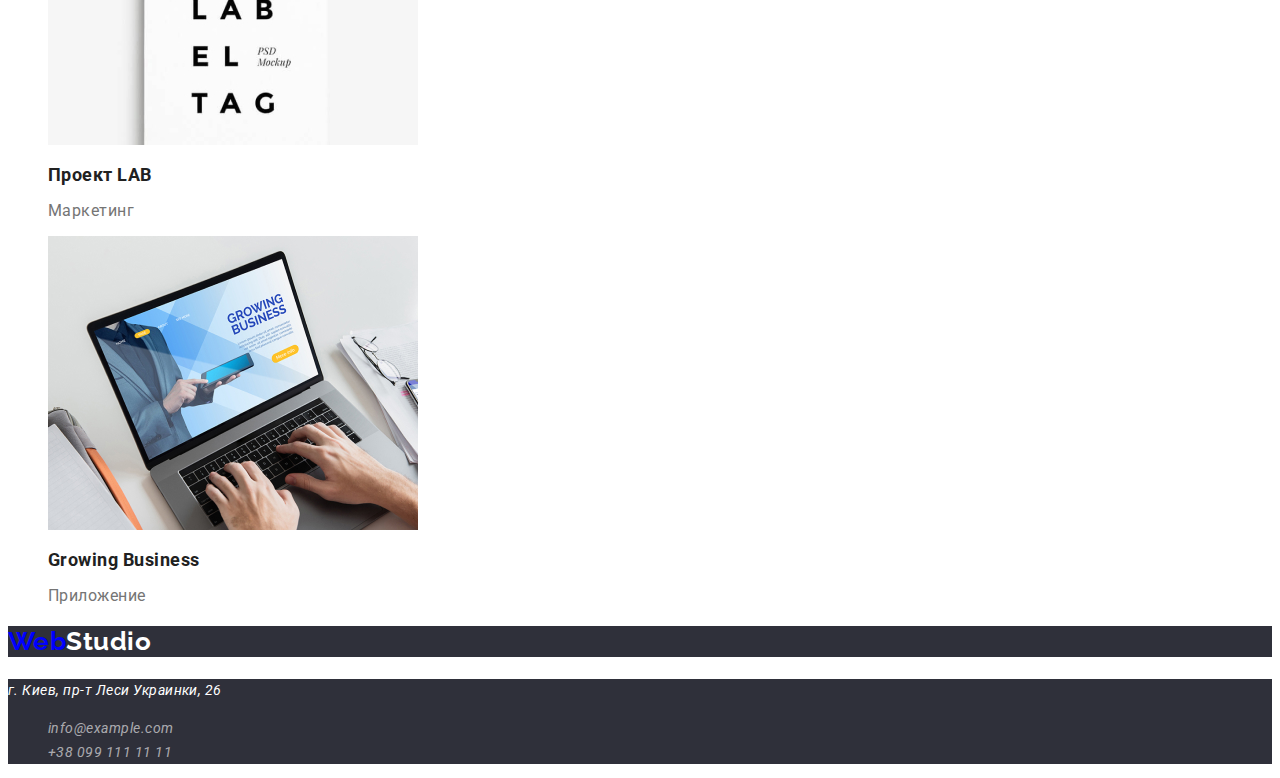
==== commit f87e4956: "update portfolio" ====
--- a/portfolio.html
+++ b/portfolio.html
@@ -35,7 +35,7 @@
             </ul>
         </nav>
 
-        <ul class="contacts-nav list">
+        <ul class="contacts-nav">
             <li>
                 <a href="mailto:info@devstudio.com" class="link">info@devstudio.com</a>
             </li>
@@ -47,21 +47,21 @@
     <main>
         <section class="works">
             <h1 class="visually-hidden"> Наши работы</h1>
-            <ul class="button">
+            <ul class="buttonp">
                 <li>
-                    <button class="button-all">Все</button>
+                    <button class="button all">Все</button>
                 </li>
                 <li>
-                    <button class="button-web">Веб-сайты</button>
+                    <button class="button web">Веб-сайты</button>
                 </li>
                 <li>
-                    <button class="button-apps">Приложения</button>
+                    <button class="button apps">Приложения</button>
                 </li>
                 <li>
-                    <button class="button-design">Дизайн</button>
+                    <button class="button design">Дизайн</button>
                 </li>
                 <li>
-                    <button class="button-marketing">Маркетинг</button>
+                    <button class="button marketing">Маркетинг</button>
                 </li>
             </ul>
             <ul>
@@ -105,11 +105,10 @@
         </section>
     </main>
     <footer>
-        <section class="foot">
             <h2 class="logof"><span style="color: blue;">Web</span>Studio</h2>
-            <address>
+            <address class="adr">
                 <p class="cont-text">г. Киев, пр-т Леси Украинки, 26</p>
-                <ul class="contacts-nav list">
+                <ul class="contacts-navf">
                     <li>
                         <a href="mailto:info@example.com " class="link">info@example.com</a>
                     </li>
@@ -118,8 +117,6 @@
                     </li>
                 </ul>
             </address>
-        </section>
-
     </footer>
 </body>
 
--- a/css/main.css
+++ b/css/main.css
@@ -2,8 +2,12 @@
   --primary-text-color: rgba(33, 33, 33, 1);
   --dop-text-color: rgba(117, 117, 117, 1);
   --title-text-color: rgb(24, 83, 172);
-  --footer-color: rgba(47, 48, 58, 1);
   --hero-color: rgba(47, 48, 58, 1);
+  --h-text-color: rgba(255, 255, 255, 1);
+  --f-text-color: rgba(255, 255, 255, 0.6);
+  --logo-color: rgba(0, 0, 0, 1);
+  --button-color: rgba(245, 244, 250, 1);
+  --button-active-color: #2196f3;
 }
 
 ul {
@@ -11,32 +15,34 @@
 }
 
 body {
+  background-color: var(--h-text-color);
   font-family: 'Roboto', sans-serif;
   color: var(--primary-text-color);
+  letter-spacing: 0.03em;
 }
 
 .logo,
 .logof {
   text-decoration: none;
   font-family: Raleway, sans-serif;
-  font-style: normal;
   font-weight: 700;
   font-size: 26px;
-  line-height: 31px;
-  letter-spacing: 0.03em;
-  color: inherit;
+  line-height: 1.2;
+  color: var(--logo-color);
 }
 
-.logo:hover,
-.logo:focus {
-  color: var(--title-text-color);
+.logof {
+  color: var(--h-text-color);
+  background-color: var(--hero-color);
 }
 
 /* Site nav */
 .site-nav .link:hover,
 .site-nav .link:focus,
 .contacts-nav .link:hover,
-.contacts-nav .link:focus {
+.contacts-nav .link:focus,
+.button:hover,
+.button:focus {
   color: var(--title-text-color);
 }
 
@@ -47,27 +53,20 @@
 .site-nav .link,
 .contacts-nav .link {
   text-decoration: none;
-  font-family: inherit;
-  font-style: normal;
   font-weight: 500;
   font-size: 14px;
-  line-height: 16px;
+  line-height: 1.14;
   letter-spacing: 0.02em;
-  color: inherit;
+  color: var(--primary-text-color);
 }
 
 /* section hero */
-.hero {
+.hero-title {
   background-color: var(--hero-color);
-  color: #ffffff;
-}
-
-.hero-title {
-  font-family: inherit;
-  font-style: normal;
+  color: var(--h-text-color);
   font-weight: 900;
   font-size: 44px;
-  line-height: 60px;
+  line-height: 1.36;
   text-align: center;
   letter-spacing: 0.06em;
   text-transform: uppercase;
@@ -77,8 +76,9 @@
   font-family: inherit;
   font-weight: 700;
   font-size: 16px;
-  background-color: blue;
-  color: #ffffff;
+  line-height: 1.9;
+  background-color: var(--button-active-color);
+  color: var(--h-text-color);
 }
 
 /* section about */
@@ -97,71 +97,84 @@
 }
 
 .about-a {
-  font-family: inherit;
+  font-weight: 700;
   font-size: 14px;
-  font-weight: 700;
+  line-height: 1.17;
   color: var(--primary-text-color);
 }
 
 .about-b {
-  font-family: inherit;
   font-size: 14px;
-  font-weight: 400;
+  line-height: 1.7;
   color: var(--dop-text-color);
 }
 
 /* чем занимаемся */
 .what-doing,
 .team {
-  font-family: inherit;
+  font-weight: 700;
   font-size: 36px;
-  font-weight: 700;
+  line-height: 1.17;
   color: var(--primary-text-color);
 }
 
 /* наша команда */
 .name-card {
-  font-family: inherit;
+  font-weight: 500;
   font-size: 16px;
-  font-weight: 500;
+  line-height: 1.17;
   color: var(--primary-text-color);
 }
 
 .specialty {
-  font-family: inherit;
+  font-weight: 400;
   font-size: 16px;
-  font-weight: 400;
+  line-height: 1.17;
   color: var(--dop-text-color);
 }
 
 /* section foot */
-.foot {
+.adr {
   background-color: var(--hero-color);
-  color: #ffffff;
-  font-family: inherit;
-  font-style: normal;
+  color: var(--h-text-color);
   font-weight: 400;
   font-size: 14px;
-  line-height: 24px;
-  letter-spacing: 0.03em;
+  line-height: 1.7;
 }
 
-.cont-text {
-  font-style: normal;
+.contacts-navf .link {
+  text-decoration: none;
+  font-size: 14px;
+  line-height: 1.7;
+  color: var(--f-text-color);
 }
 
 /* portfolio */
 .heading-work {
   font-family: inherit;
+  font-weight: 700;
   font-size: 18px;
-  font-weight: 700;
-  color: var(--primary-text-color);
+}
+
+.description {
+  font-family: inherit;
+  font-size: 16px;
+  color: var(--dop-text-color);
 }
 
 .button {
   font-family: inherit;
+  font-weight: 500;
   font-size: 16px;
-  font-weight: 500;
-  line-height: 26px;
+  line-height: 1.6;
   color: var(--primary-text-color);
+  letter-spacing: 0.03em;
+  background-color: var(--button-color);
+  text-align: center;
+  border-color: transparent;
 }
+
+.button.all {
+  color: var(--h-text-color);
+  background-color: var(--button-active-color);
+}
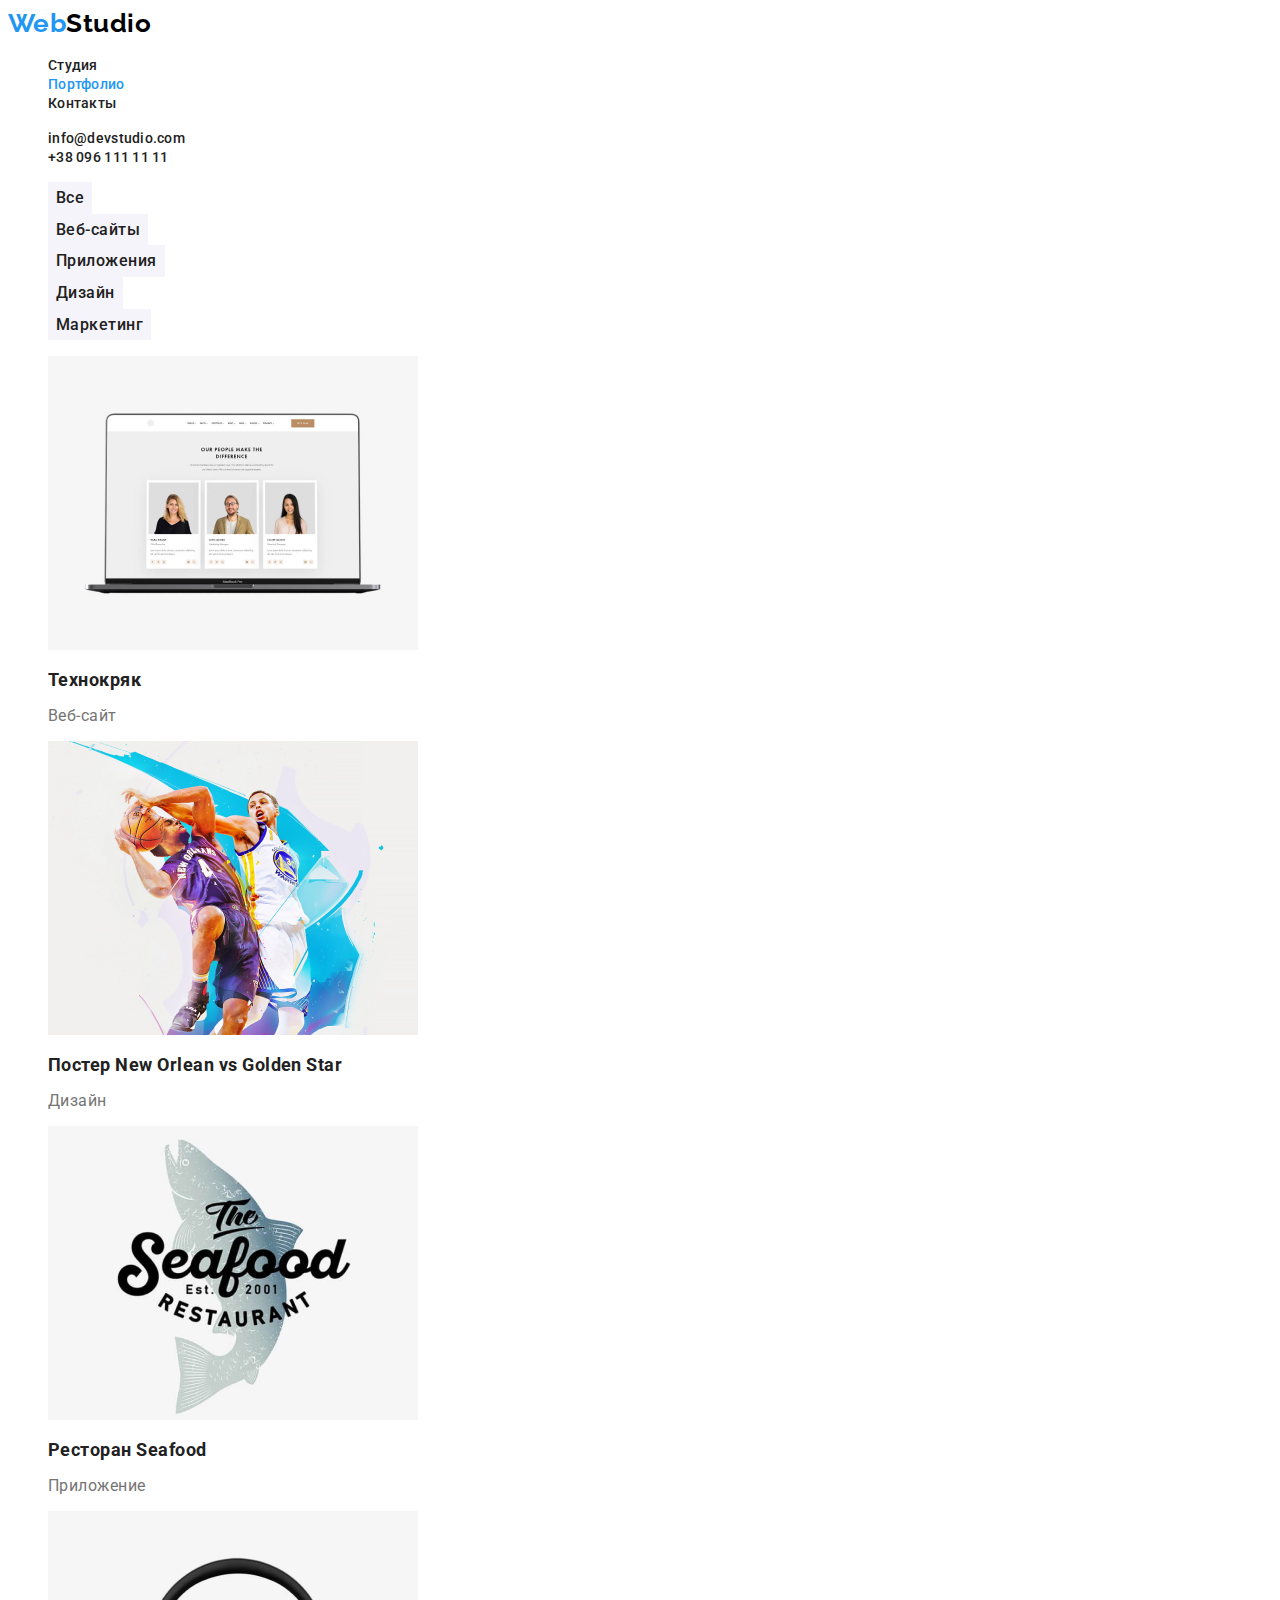
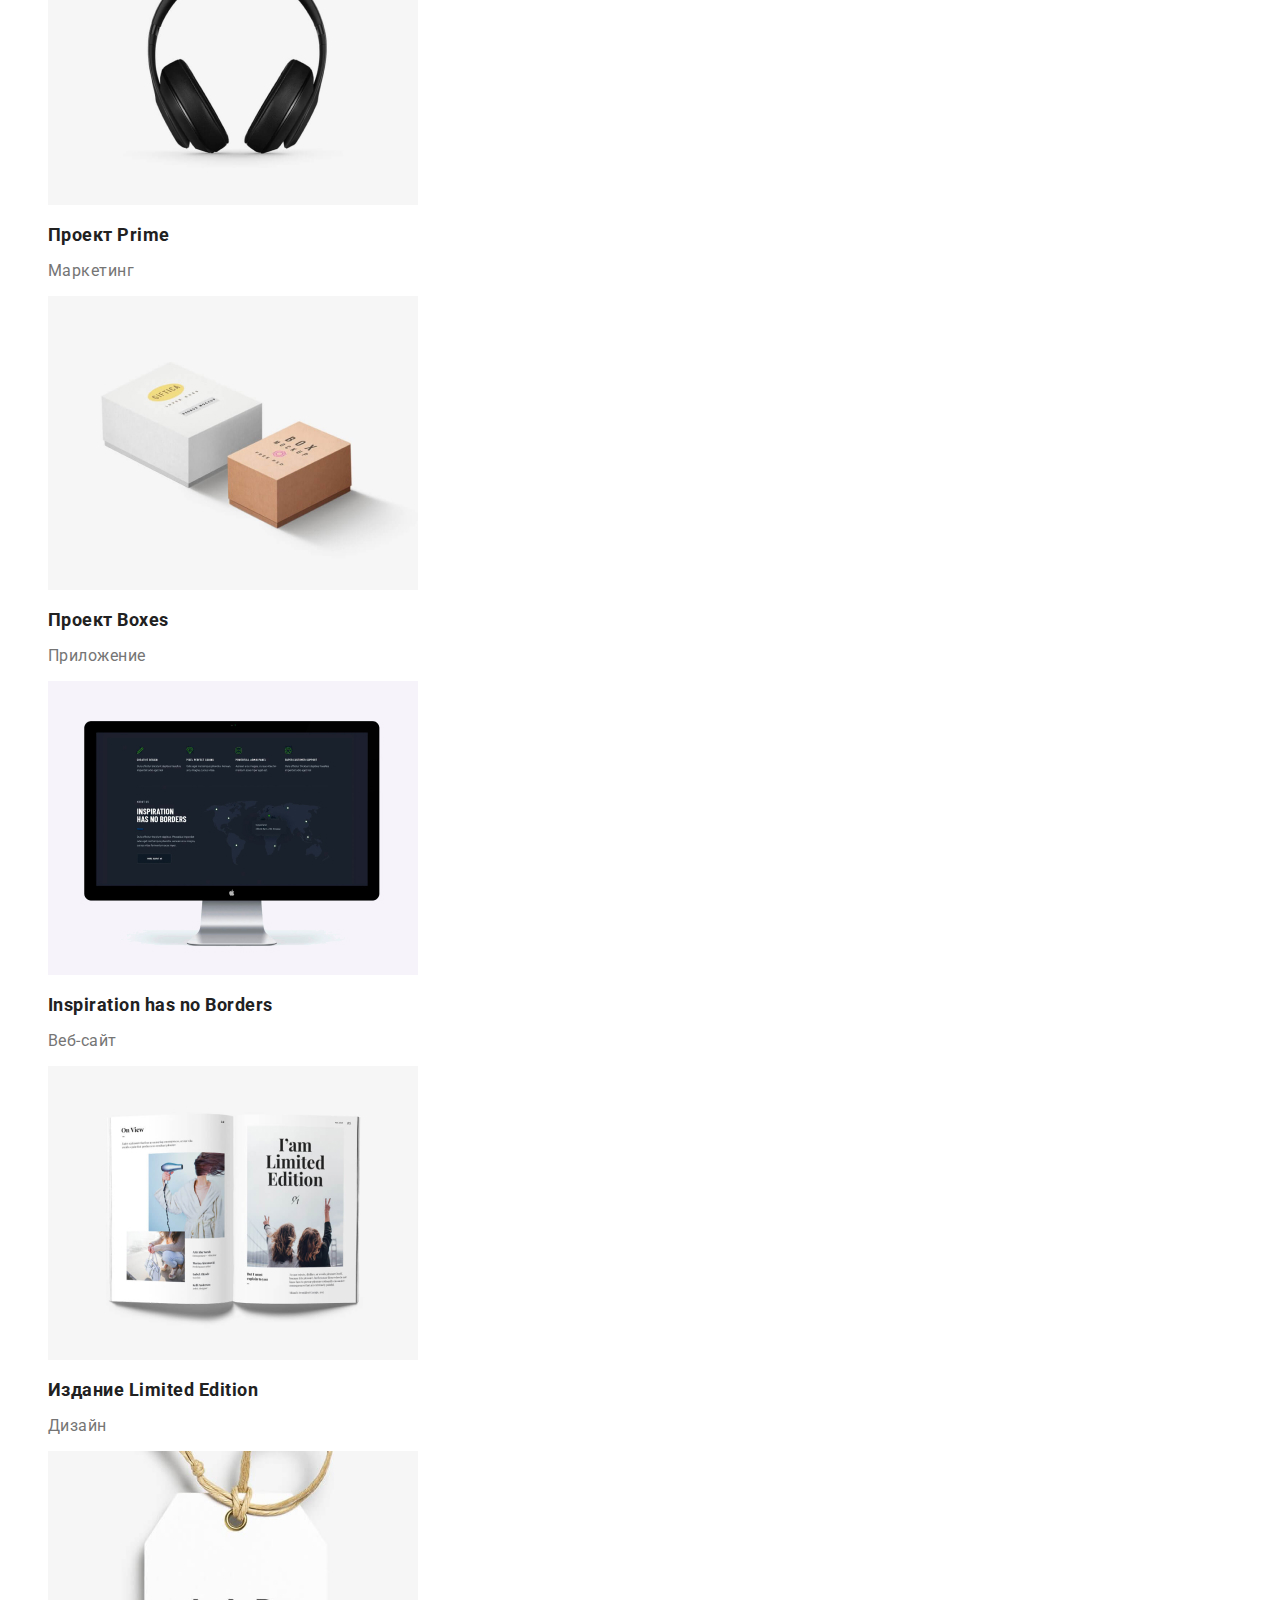
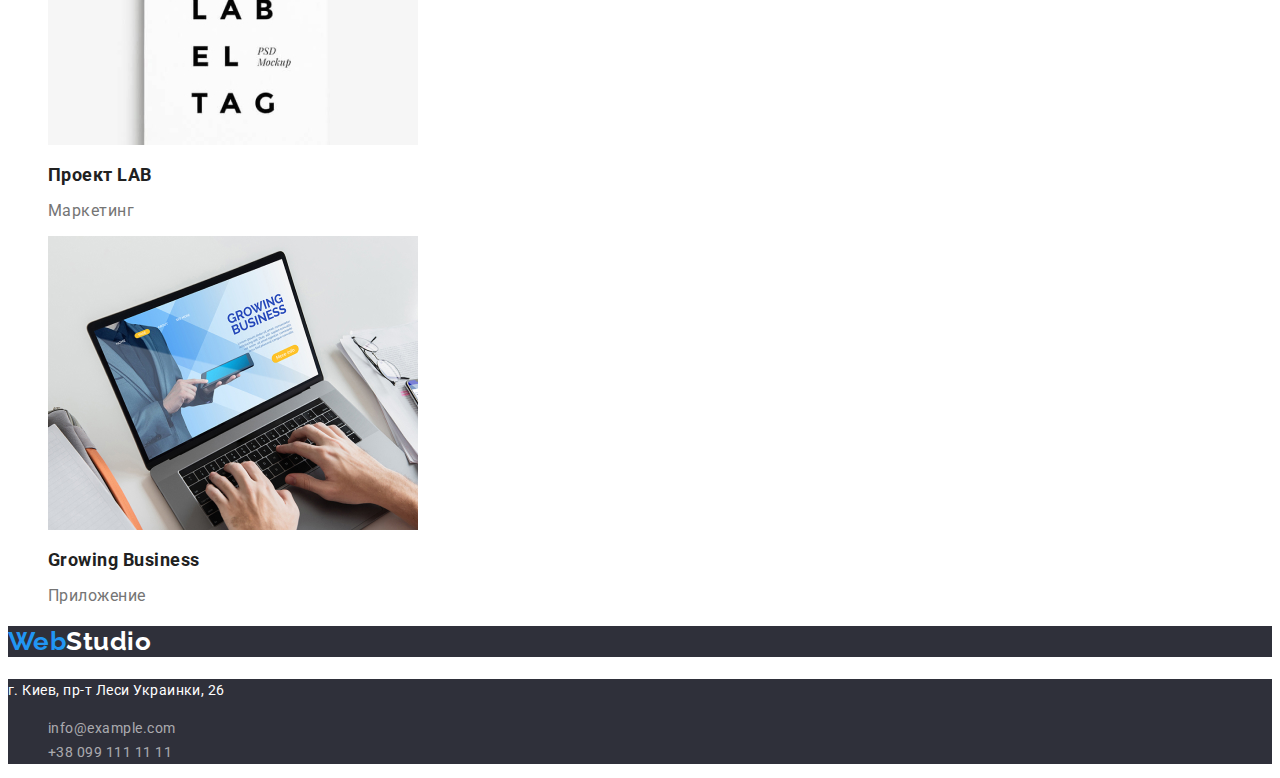
==== commit ef3bea62: "create button hover" ====
--- a/portfolio.html
+++ b/portfolio.html
@@ -21,7 +21,7 @@
 <body>
     <header>
         <nav>
-            <a href="./index.html" class="logo"> <span style="color: blue; ">Web</span>Studio</a>
+            <a href="./index.html" class="logo"> <span style="color: var(--title-text-color); ">Web</span>Studio</a>
             <ul class="site-nav list">
                 <li>
                     <a href="./index.html" class="link">Студия</a>
@@ -105,7 +105,7 @@
         </section>
     </main>
     <footer>
-            <h2 class="logof"><span style="color: blue;">Web</span>Studio</h2>
+            <h2 class="logof"><span style="color: var(--title-text-color);">Web</span>Studio</h2>
             <address class="adr">
                 <p class="cont-text">г. Киев, пр-т Леси Украинки, 26</p>
                 <ul class="contacts-navf">
--- a/css/main.css
+++ b/css/main.css
@@ -1,13 +1,12 @@
 :root {
   --primary-text-color: rgba(33, 33, 33, 1);
   --dop-text-color: rgba(117, 117, 117, 1);
-  --title-text-color: rgb(24, 83, 172);
+  --title-text-color: rgba(33, 150, 243, 1);
   --hero-color: rgba(47, 48, 58, 1);
   --h-text-color: rgba(255, 255, 255, 1);
   --f-text-color: rgba(255, 255, 255, 0.6);
   --logo-color: rgba(0, 0, 0, 1);
   --button-color: rgba(245, 244, 250, 1);
-  --button-active-color: #2196f3;
 }
 
 ul {
@@ -40,9 +39,7 @@
 .site-nav .link:hover,
 .site-nav .link:focus,
 .contacts-nav .link:hover,
-.contacts-nav .link:focus,
-.button:hover,
-.button:focus {
+.contacts-nav .link:focus {
   color: var(--title-text-color);
 }
 
@@ -77,7 +74,7 @@
   font-weight: 700;
   font-size: 16px;
   line-height: 1.9;
-  background-color: var(--button-active-color);
+  background-color: var(--title-text-color);
   color: var(--h-text-color);
 }
 
@@ -135,6 +132,7 @@
 
 /* section foot */
 .adr {
+  font-style: normal;
   background-color: var(--hero-color);
   color: var(--h-text-color);
   font-weight: 400;
@@ -144,8 +142,6 @@
 
 .contacts-navf .link {
   text-decoration: none;
-  font-size: 14px;
-  line-height: 1.7;
   color: var(--f-text-color);
 }
 
@@ -174,7 +170,8 @@
   border-color: transparent;
 }
 
-.button.all {
+.buttonp .button:hover,
+.buttonp .button:focus {
   color: var(--h-text-color);
-  background-color: var(--button-active-color);
+  background-color: var(--title-text-color);
 }
